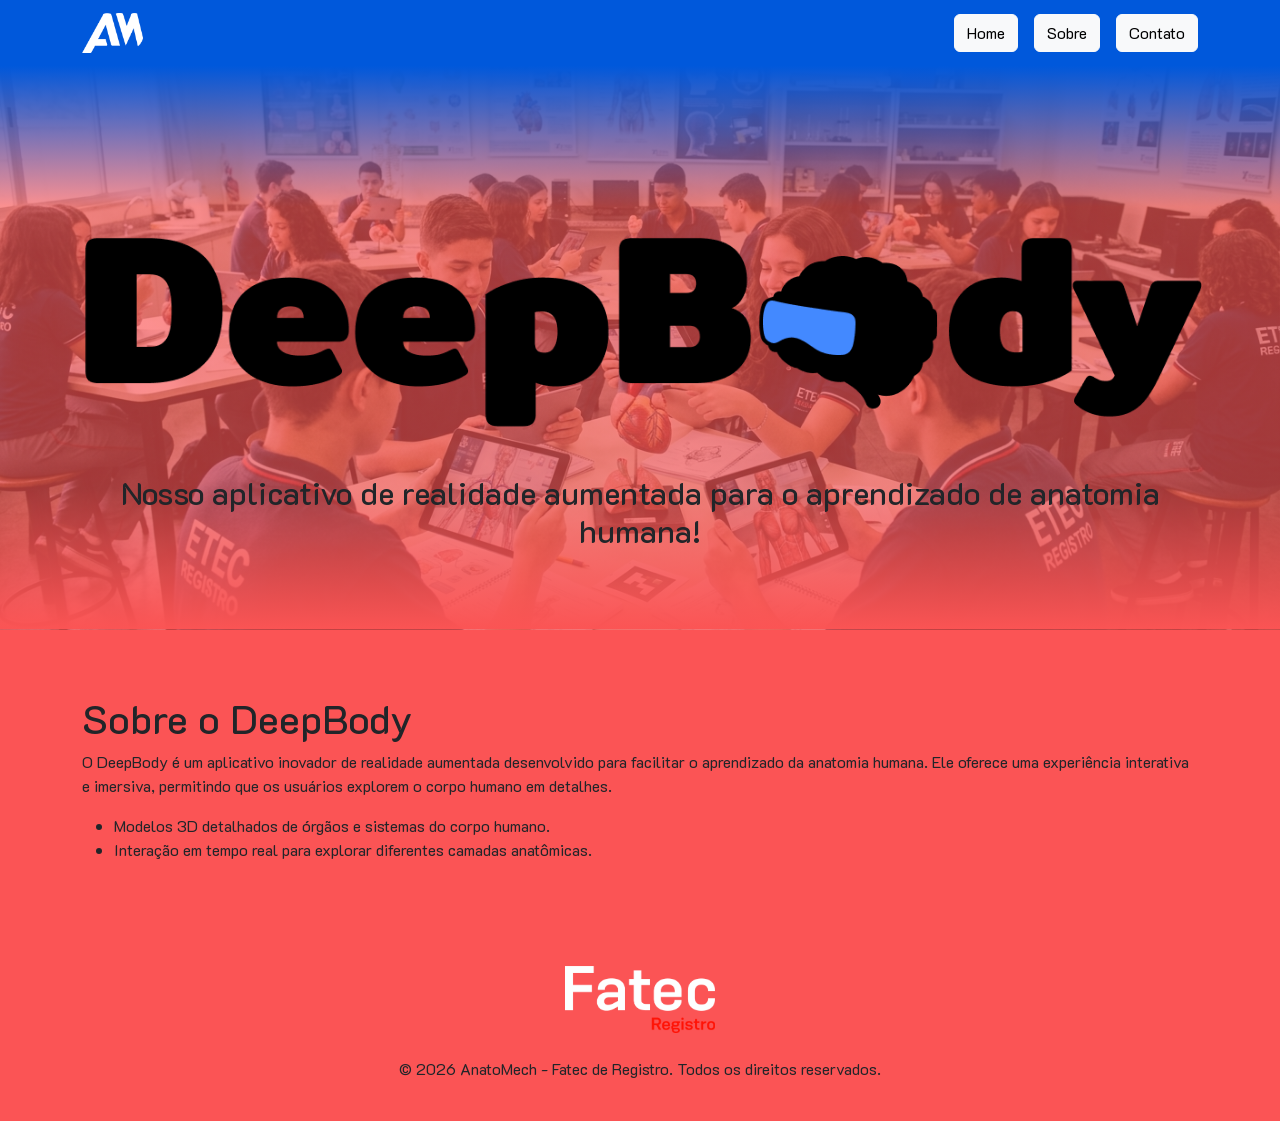
==== deepbody.html @ fe7eeeab "Add deepbody.html and enhance layout; update links and styles in index.html and style.css; add illus" ====
<!doctype html>
<html lang="pt-br">
  <head>
    <meta charset="UTF-8" />
    <meta name="viewport" content="width=device-width, initial-scale=1.0" />
    <title>Anatomech</title>
    <link rel="icon" href="images/logos/Logo Positiva.png" />
    <link
      href="https://cdn.jsdelivr.net/npm/bootstrap@5.3.3/dist/css/bootstrap.min.css"
      rel="stylesheet"
    />
    <link href="https://fonts.googleapis.com/css2?family=K2D:wght@300;400;500;700;800&display=swap" rel="stylesheet">
    <link rel="stylesheet" href="style.css" />
  </head>
  <body>
    <header>
      <nav class="navbar">
        <div class="container">
          <a class="navbar-brand" href="index.html">
            <img src="images/logos/Logo Negativa.png" alt="Logo" height="40" />
          </a>

          <div>
            <ul class="navbar-nav ms-auto d-flex flex-row gap-3">
              <li class="nav-item">
                <a class="btn btn-primary btn-light" href="#home">Home</a>
              </li>
              <li class="nav-item">
                <a class="btn btn-primary btn-light" href="#sobre">Sobre</a>
              </li>
              <li class="nav-item">
                <a class="btn btn-primary btn-light" href="#contato">Contato</a>
              </li>
            </ul>
          </div>
        </div>
      </nav>
    </header>

    <main>
      <section class="home-dp">
        <div class="container text-center p-2">
          <img
            src="images/logos/DeepBody/DeepBody Positivo.png"
            class="img-fluid p-"
            alt="DeepBody"
          />
          <h2>
            Nosso aplicativo de realidade aumentada para o aprendizado de
            anatomia humana!
          </h2>
        </div>
      </section>

      <section class="sobre-dp">
        <div class="container">
            <h1>Sobre o DeepBody</h1>
            <p>
                O DeepBody é um aplicativo inovador de realidade aumentada desenvolvido
                para facilitar o aprendizado da anatomia humana. Ele oferece uma
                experiência interativa e imersiva, permitindo que os usuários explorem
                o corpo humano em detalhes.
            </p>
            <ul>
                <li>Modelos 3D detalhados de órgãos e sistemas do corpo humano.</li>
                <li>Interação em tempo real para explorar diferentes camadas anatômicas.</li>
        </div>


        
      </section>
    </main>

    <footer class="fdb text-center p-4">
      <div class="container">
        <img
          src="images/logos/fatec_registro.png"
          class="fatec-logo img-fluid mb-4"
          alt="Fatec de Registro"
        />
      </div>
      <p>
        &copy; 2026 AnatoMech - Fatec de Registro. Todos os direitos reservados.
      </p>
    </footer>
  </body>
</html>
---- style.css ----
body {
  font-family: 'K2D', sans-serif;
}

header {
  background-color: #0058db;
}

footer {
  background-color: #0058db;
}

section {
  padding: 5%;
}

.home {
  background:
    linear-gradient(rgba(0, 88, 219), rgba(255, 255, 255, 0.8)),
    url("images/fundo.png");

  background-size: cover;
  background-position: center;
}

.deepbody {
  background-color: #fb5455;
}

.fatec-logo {
  max-width: 150px;
}

.home-dp {
  background:
    linear-gradient(#0058db, #fb5454a6, #fb5454a6, #fb5454a6, #fb5454),
    url("images/ilustracao.png");

  background-size: cover;
  background-position: center;}

.sobre-dp {
  background-color: #fb5455;
}

.fdb{
  background-color: #fb5455;
}
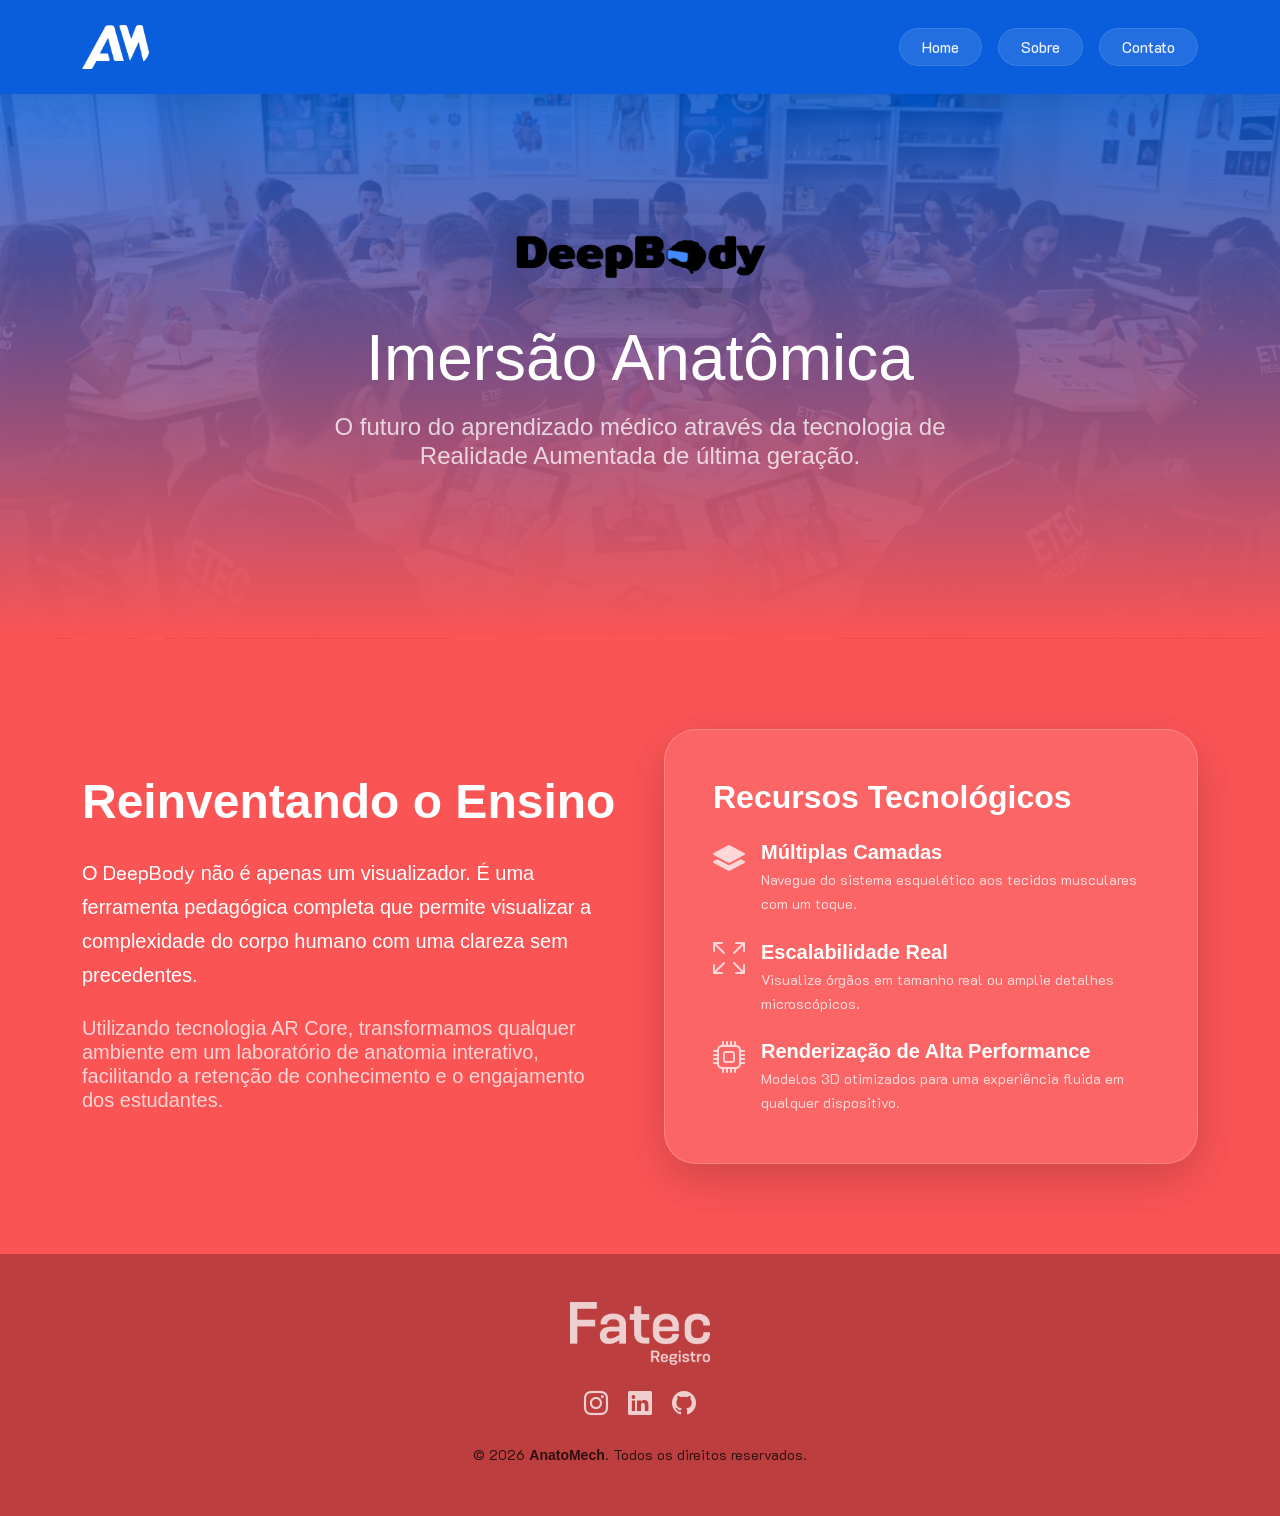
==== commit 075201df: "Refactor project structure and enhance UI components - Removed the CSS file `style.css` and replaced" ====
--- a/deepbody.html
+++ b/deepbody.html
@@ -3,33 +3,37 @@
   <head>
     <meta charset="UTF-8" />
     <meta name="viewport" content="width=device-width, initial-scale=1.0" />
-    <title>Anatomech</title>
+    <title>DeepBody | Realidade Aumentada</title>
     <link rel="icon" href="images/logos/Logo Positiva.png" />
     <link
       href="https://cdn.jsdelivr.net/npm/bootstrap@5.3.3/dist/css/bootstrap.min.css"
       rel="stylesheet"
     />
     <link href="https://fonts.googleapis.com/css2?family=K2D:wght@300;400;500;700;800&display=swap" rel="stylesheet">
+    <link
+      href="https://cdn.jsdelivr.net/npm/bootstrap-icons@1.11.3/font/bootstrap-icons.min.css"
+      rel="stylesheet"
+    />
     <link rel="stylesheet" href="style.css" />
   </head>
   <body>
     <header>
-      <nav class="navbar">
+      <nav class="navbar navbar-expand-lg">
         <div class="container">
           <a class="navbar-brand" href="index.html">
-            <img src="images/logos/Logo Negativa.png" alt="Logo" height="40" />
+            <img src="images/logos/Logo Negativa.png" alt="AnatoMech Logo" />
           </a>
 
-          <div>
-            <ul class="navbar-nav ms-auto d-flex flex-row gap-3">
+          <div class="ms-auto">
+            <ul class="navbar-nav d-flex flex-row gap-2 gap-md-3">
               <li class="nav-item">
-                <a class="btn btn-primary btn-light" href="#home">Home</a>
+                <a class="nav-link-custom" href="index.html#home">Home</a>
               </li>
               <li class="nav-item">
-                <a class="btn btn-primary btn-light" href="#sobre">Sobre</a>
+                <a class="nav-link-custom" href="index.html#sobre">Sobre</a>
               </li>
               <li class="nav-item">
-                <a class="btn btn-primary btn-light" href="#contato">Contato</a>
+                <a class="nav-link-custom" href="index.html#contato">Contato</a>
               </li>
             </ul>
           </div>
@@ -38,50 +42,85 @@
     </header>
 
     <main>
-      <section class="home-dp">
-        <div class="container text-center p-2">
+      <section class="section-hero home-dp" id="home">
+        <div class="container">
           <img
             src="images/logos/DeepBody/DeepBody Positivo.png"
-            class="img-fluid p-"
-            alt="DeepBody"
+            class="img-fluid hero-logo rounded-5 shadow-lg"
+            alt="DeepBody Project Logo"
+            style="max-width: 250px;"
           />
-          <h2>
-            Nosso aplicativo de realidade aumentada para o aprendizado de
-            anatomia humana!
-          </h2>
+          <h1 class="display-3 fw-800 mb-3 text-white">Imersão Anatômica</h1>
+          <p class="h4 fw-light opacity-75 mb-5 text-white mx-auto" style="max-width: 700px;">
+            O futuro do aprendizado médico através da tecnologia de Realidade Aumentada de última geração.
+          </p>
         </div>
       </section>
 
-      <section class="sobre-dp">
+      <section class="sobre-dp" id="sobre">
         <div class="container">
-            <h1>Sobre o DeepBody</h1>
-            <p>
-                O DeepBody é um aplicativo inovador de realidade aumentada desenvolvido
-                para facilitar o aprendizado da anatomia humana. Ele oferece uma
-                experiência interativa e imersiva, permitindo que os usuários explorem
-                o corpo humano em detalhes.
-            </p>
-            <ul>
-                <li>Modelos 3D detalhados de órgãos e sistemas do corpo humano.</li>
-                <li>Interação em tempo real para explorar diferentes camadas anatômicas.</li>
+          <div class="row align-items-center g-5">
+            <div class="col-lg-6 mb-4 mb-lg-0">
+               <h2 class="display-5 fw-bold text-white mb-4">Reinventando o Ensino</h2>
+               <p class="lead text-white opacity-90 mb-4">
+                  O <strong>DeepBody</strong> não é apenas um visualizador. É uma ferramenta pedagógica completa 
+                  que permite visualizar a complexidade do corpo humano com uma clareza sem precedentes.
+               </p>
+               <p class="text-white opacity-75 h5 fw-light">
+                  Utilizando tecnologia AR Core, transformamos qualquer ambiente em um laboratório de anatomia 
+                  interativo, facilitando a retenção de conhecimento e o engajamento dos estudantes.
+               </p>
+            </div>
+            <div class="col-lg-6">
+              <div class="backdrop-blur p-4 p-md-5 rounded-5 shadow-lg text-white">
+                <h3 class="h2 mb-4 fw-bold">Recursos Tecnológicos</h3>
+                <div class="d-flex mb-4">
+                  <i class="bi bi-layers-fill h2 me-3 text-white opacity-75"></i>
+                  <div>
+                    <h5 class="fw-bold mb-1">Múltiplas Camadas</h5>
+                    <p class="small opacity-75 mb-0">Navegue do sistema esquelético aos tecidos musculares com um toque.</p>
+                  </div>
+                </div>
+                <div class="d-flex mb-4">
+                  <i class="bi bi-arrows-fullscreen h2 me-3 text-white opacity-75"></i>
+                  <div>
+                    <h5 class="fw-bold mb-1">Escalabilidade Real</h5>
+                    <p class="small opacity-75 mb-0">Visualize órgãos em tamanho real ou amplie detalhes microscópicos.</p>
+                  </div>
+                </div>
+                <div class="d-flex">
+                  <i class="bi bi-cpu h2 me-3 text-white opacity-75"></i>
+                  <div>
+                    <h5 class="fw-bold mb-1">Renderização de Alta Performance</h5>
+                    <p class="small opacity-75 mb-0">Modelos 3D otimizados para uma experiência fluida em qualquer dispositivo.</p>
+                  </div>
+                </div>
+              </div>
+            </div>
+          </div>
         </div>
-
-
-        
       </section>
     </main>
 
-    <footer class="fdb text-center p-4">
-      <div class="container">
+    <footer class="fdb py-5">
+      <div class="container text-center">
         <img
           src="images/logos/fatec_registro.png"
-          class="fatec-logo img-fluid mb-4"
-          alt="Fatec de Registro"
+          class="fatec-logo img-fluid mb-4 opacity-75"
+          alt="Fatec Registro Logo"
+          style="filter: brightness(0) invert(1);"
         />
+        <div class="mb-4">
+          <a href="#" class="text-white mx-2 h4 opacity-75"><i class="bi bi-instagram"></i></a>
+          <a href="#" class="text-white mx-2 h4 opacity-75"><i class="bi bi-linkedin"></i></a>
+          <a href="#" class="text-white mx-2 h4 opacity-75"><i class="bi bi-github"></i></a>
+        </div>
+        <p class="small mb-0 opacity-75">
+          &copy; 2026 <strong>AnatoMech</strong>. Todos os direitos reservados.
+        </p>
       </div>
-      <p>
-        &copy; 2026 AnatoMech - Fatec de Registro. Todos os direitos reservados.
-      </p>
     </footer>
+
+    <script src="https://cdn.jsdelivr.net/npm/bootstrap@5.3.3/dist/js/bootstrap.bundle.min.js"></script>
   </body>
 </html>
--- a/style.css
+++ b/style.css
@@ -1,48 +1,249 @@
+:root {
+  --primary-blue: #0058db;
+  --secondary-red: #fb5455;
+  --dark-blue: #0047c7;
+  --light-bg: #f8f9fa;
+  --glass-bg: rgba(255, 255, 255, 0.1);
+  --glass-border: rgba(255, 255, 255, 0.2);
+  --card-shadow: 0 10px 30px rgba(0, 0, 0, 0.08);
+  --transition: all 0.3s cubic-bezier(0.4, 0, 0.2, 1);
+}
+
+html {
+  scroll-behavior: smooth;
+}
+
 body {
-  font-family: 'K2D', sans-serif;
-}
-
+  font-family: "K2D", sans-serif;
+  color: #2d3436;
+  line-height: 1.7;
+  background-color: #fff;
+}
+
+/* --- Header & Navigation --- */
 header {
-  background-color: #0058db;
-}
-
-footer {
-  background-color: #0058db;
-}
-
-section {
-  padding: 5%;
+  background-color: rgba(0, 88, 219, 0.96);
+  padding: 12px 0;
+  box-shadow: 0 4px 30px rgba(0, 0, 0, 0.1);
+  position: sticky;
+  top: 0;
+  z-index: 1000;
+  backdrop-filter: blur(12px);
+  -webkit-backdrop-filter: blur(12px);
+}
+
+.navbar-brand img {
+  height: 44px;
+  width: auto;
+  transition: var(--transition);
+}
+
+.navbar-brand:hover img {
+  transform: scale(1.05);
+}
+
+.nav-link-custom {
+  color: rgba(255, 255, 255, 0.9) !important;
+  font-weight: 500;
+  padding: 8px 22px !important;
+  border-radius: 50px;
+  text-decoration: none;
+  background: rgba(255, 255, 255, 0.1);
+  transition: var(--transition);
+  border: 1px solid rgba(255, 255, 255, 0.1);
+  font-size: 0.95rem;
+}
+
+.nav-link-custom:hover {
+  background: rgba(255, 255, 255, 0.2);
+  color: #fff !important;
+  transform: translateY(-2px);
+  border-color: rgba(255, 255, 255, 0.3);
+}
+
+/* --- Hero Sections --- */
+.section-hero {
+  padding: 120px 0;
+  display: flex;
+  align-items: center;
+  text-align: center;
+}
+
+.hero-logo {
+  max-height: 180px;
+  margin-bottom: 2rem;
+  filter: drop-shadow(0 10px 20px rgba(0, 0, 0, 0.1));
 }
 
 .home {
-  background:
-    linear-gradient(rgba(0, 88, 219), rgba(255, 255, 255, 0.8)),
-    url("images/fundo.png");
-
+  background: linear-gradient(rgba(0, 88, 219, 0.85), rgba(0, 88, 219, 0.95)),
+              url("images/fundo.png");
   background-size: cover;
   background-position: center;
-}
-
-.deepbody {
-  background-color: #fb5455;
+  background-attachment: fixed;
+  color: #fff;
+  margin-top: -70px;
+  padding-top: 170px;
+}
+
+.home-dp {
+  background: linear-gradient(rgba(0, 88, 219, 0.8), rgb(251, 84, 84)),
+              url("images/ilustracao.png");
+  background-size: cover;
+  background-position: center;
+  color: #fff;
+}
+
+/* --- Sections & Typography --- */
+section {
+  padding: 90px 0;
+}
+
+.section-title {
+  font-size: 2.5rem;
+  font-weight: 800;
+  margin-bottom: 3rem;
+  position: relative;
+  display: inline-block;
+}
+
+.section-title::after {
+  content: '';
+  position: absolute;
+  bottom: -10px;
+  left: 50%;
+  transform: translateX(-50%);
+  width: 60px;
+  height: 4px;
+  background-color: var(--primary-blue);
+  border-radius: 2px;
+}
+
+.text-gradient {
+  background: linear-gradient(135deg, var(--primary-blue), #6c5ce7);
+  -webkit-background-clip: text;
+  -webkit-text-fill-color: transparent;
+}
+
+/* --- Cards & Components --- */
+.deepbody-card {
+  background: linear-gradient(145deg, var(--secondary-red), #ff7675);
+  border-radius: 24px !important;
+  transition: var(--transition);
+  border: none;
+  overflow: hidden;
+}
+
+.deepbody-card:hover {
+  transform: translateY(-12px);
+  box-shadow: 0 25px 50px rgba(251, 84, 85, 0.35) !important;
+}
+
+.backdrop-blur {
+  background: rgba(255, 255, 255, 0.1);
+  backdrop-filter: blur(15px);
+  -webkit-backdrop-filter: blur(15px);
+  border: 1px solid rgba(255, 255, 255, 0.2);
+}
+
+.sobre-dp {
+  background-color: var(--secondary-red);
+  color: #fff;
+}
+
+/* --- Gallery Carousel --- */
+.gallery-img {
+  height: 500px;
+  object-fit: cover;
+  object-position: top;
+}
+
+.backdrop-blur-dark {
+  background: rgba(0, 0, 0, 0.6);
+  backdrop-filter: blur(8px);
+  -webkit-backdrop-filter: blur(8px);
+  border: 1px solid rgba(255, 255, 255, 0.1);
+}
+
+@media (max-width: 768px) {
+  .gallery-img {
+    height: 300px;
+  }
+}
+
+/* --- Footers --- */
+.footer-main {
+  background: #0058db;
+  color: #ffffff;
+  border-top: 1px solid rgba(0, 0, 0, 0.05);
+}
+
+.fdb {
+  background-color: #bd3e3e;
+  color: #000000;
 }
 
 .fatec-logo {
-  max-width: 150px;
-}
-
-.home-dp {
-  background:
-    linear-gradient(#0058db, #fb5454a6, #fb5454a6, #fb5454a6, #fb5454),
-    url("images/ilustracao.png");
-
-  background-size: cover;
-  background-position: center;}
-
-.sobre-dp {
-  background-color: #fb5455;
-}
-
-.fdb{
-  background-color: #fb5455;
-}+  max-width: 140px;
+  opacity: 0.8;
+  transition: var(--transition);
+}
+
+.fatec-logo:hover {
+  opacity: 1;
+  transform: translateY(-3px);
+}
+
+/* --- Buttons --- */
+.btn-premium {
+  padding: 12px 35px;
+  border-radius: 50px;
+  font-weight: 700;
+  text-transform: uppercase;
+  letter-spacing: 1px;
+  transition: var(--transition);
+  font-size: 0.9rem;
+}
+
+.btn-primary-custom {
+  background-color: #fff;
+  color: var(--primary-blue);
+  border: 2px solid #fff;
+}
+
+.btn-primary-custom:hover {
+  background-color: transparent;
+  color: #fff;
+  transform: translateY(-3px);
+}
+
+.btn-outline-white {
+  background-color: transparent;
+  color: #fff;
+  border: 2px solid #fff;
+}
+
+.btn-outline-white:hover {
+  background-color: #fff;
+  color: var(--primary-blue);
+}
+
+/* --- Contact Address --- */
+address div {
+  padding: 15px;
+  background: #fff;
+  border-radius: 15px;
+  box-shadow: 0 5px 15px rgba(0,0,0,0.02);
+  transition: var(--transition);
+}
+
+address div:hover {
+  transform: scale(1.02);
+  box-shadow: 0 8px 20px rgba(0,0,0,0.05);
+}
+
+@media (max-width: 768px) {
+  section { padding: 60px 0; }
+  .section-title { font-size: 2rem; }
+  .home { padding-top: 130px; }
+}
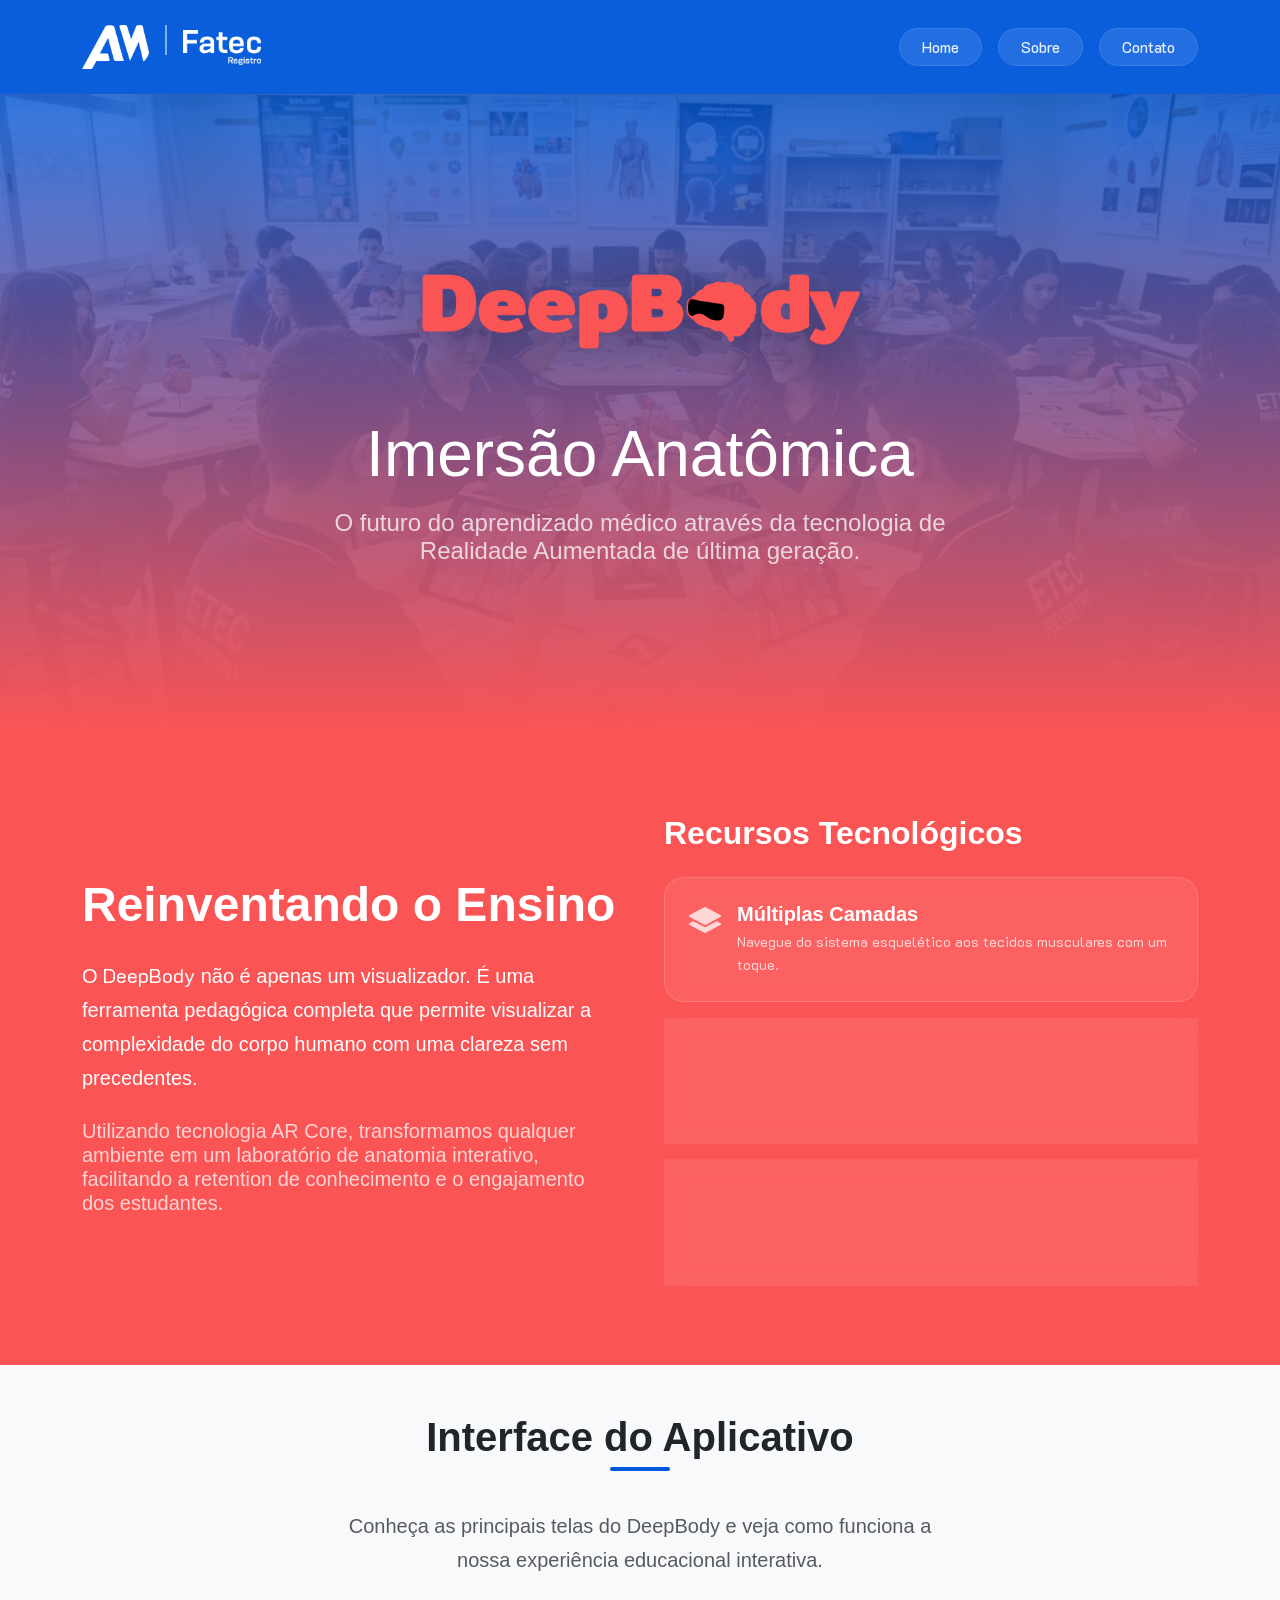
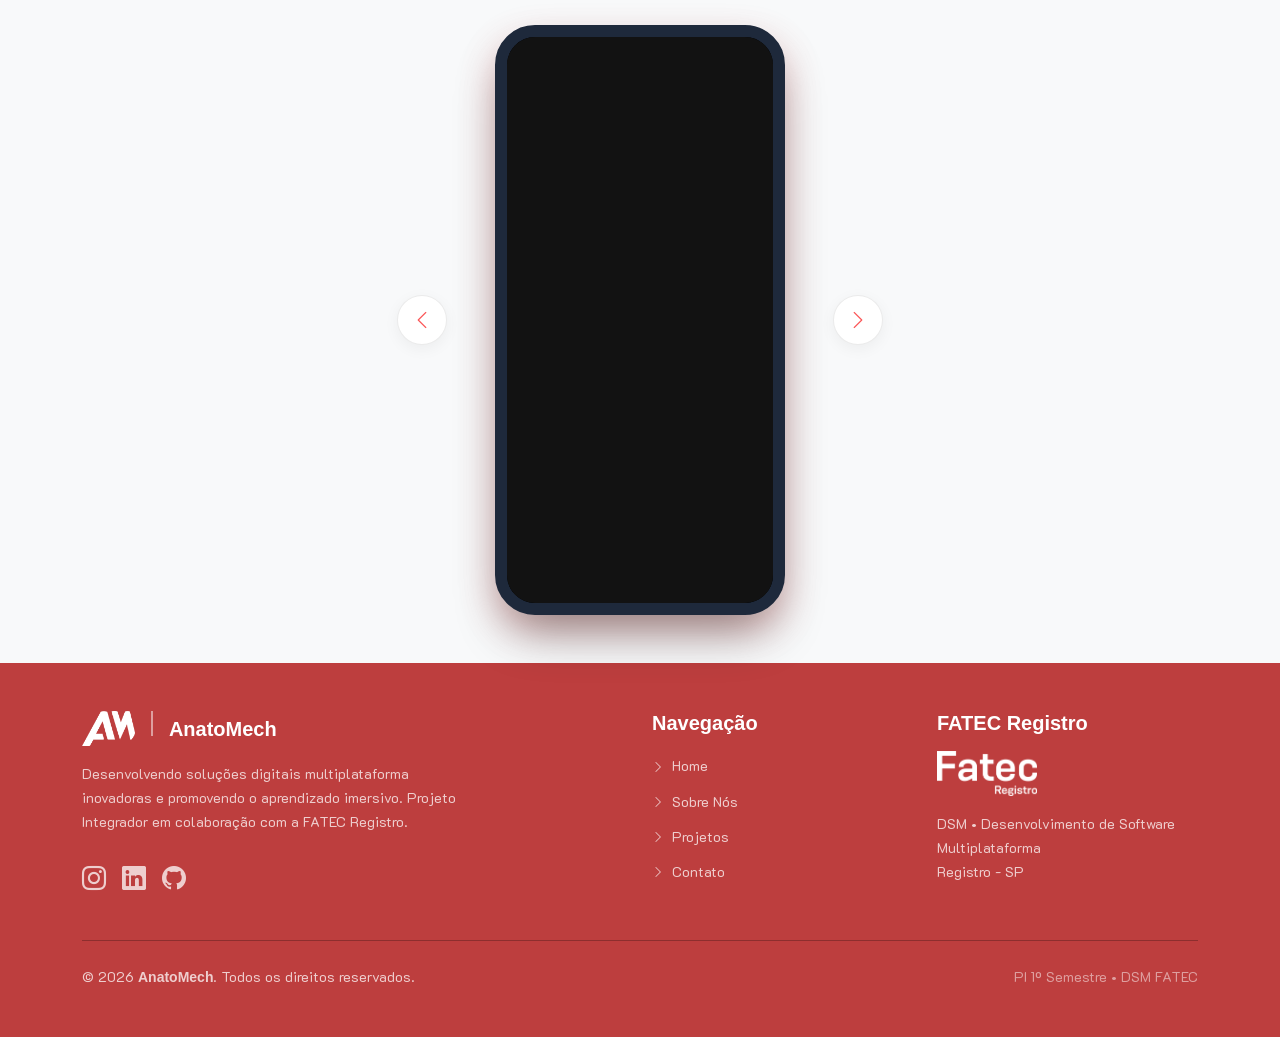
==== commit 62627ca1: "correção de estilização e adição de integrantes para o fluxograma" ====
--- a/deepbody.html
+++ b/deepbody.html
@@ -16,12 +16,14 @@
     />
     <link rel="stylesheet" href="style.css" />
   </head>
-  <body>
+  <body class="page-deepbody">
     <header>
       <nav class="navbar navbar-expand-lg">
         <div class="container">
-          <a class="navbar-brand" href="index.html">
+          <a class="navbar-brand d-flex align-items-center gap-3" href="index.html">
             <img src="images/logos/Logo Negativa.png" alt="AnatoMech Logo" />
+            <div class="vr bg-white opacity-50 d-none d-sm-block" style="height: 30px; width: 1.5px;"></div>
+            <img src="images/logos/fatec_registro.png" alt="Fatec Registro Logo" class="d-none d-sm-block" style="height: 35px; filter: brightness(0) invert(1);" />
           </a>
 
           <div class="ms-auto">
@@ -45,10 +47,10 @@
       <section class="section-hero home-dp" id="home">
         <div class="container">
           <img
-            src="images/logos/DeepBody/DeepBody Positivo.png"
-            class="img-fluid hero-logo rounded-5 shadow-lg"
+            src="images/logos/DeepBody/DeepBody Negativo.png"
+            class="img-fluid hero-logo mb-4"
             alt="DeepBody Project Logo"
-            style="max-width: 250px;"
+            style="max-width: 480px; width: 85%; max-height: none !important; filter: drop-shadow(0 12px 30px rgba(0, 0, 0, 0.35));"
           />
           <h1 class="display-3 fw-800 mb-3 text-white">Imersão Anatômica</h1>
           <p class="h4 fw-light opacity-75 mb-5 text-white mx-auto" style="max-width: 700px;">
@@ -68,34 +70,116 @@
                </p>
                <p class="text-white opacity-75 h5 fw-light">
                   Utilizando tecnologia AR Core, transformamos qualquer ambiente em um laboratório de anatomia 
-                  interativo, facilitando a retenção de conhecimento e o engajamento dos estudantes.
+                  interativo, facilitando a retention de conhecimento e o engajamento dos estudantes.
                </p>
             </div>
             <div class="col-lg-6">
-              <div class="backdrop-blur p-4 p-md-5 rounded-5 shadow-lg text-white">
-                <h3 class="h2 mb-4 fw-bold">Recursos Tecnológicos</h3>
-                <div class="d-flex mb-4">
-                  <i class="bi bi-layers-fill h2 me-3 text-white opacity-75"></i>
-                  <div>
-                    <h5 class="fw-bold mb-1">Múltiplas Camadas</h5>
-                    <p class="small opacity-75 mb-0">Navegue do sistema esquelético aos tecidos musculares com um toque.</p>
-                  </div>
-                </div>
-                <div class="d-flex mb-4">
-                  <i class="bi bi-arrows-fullscreen h2 me-3 text-white opacity-75"></i>
-                  <div>
-                    <h5 class="fw-bold mb-1">Escalabilidade Real</h5>
-                    <p class="small opacity-75 mb-0">Visualize órgãos em tamanho real ou amplie detalhes microscópicos.</p>
-                  </div>
-                </div>
-                <div class="d-flex">
-                  <i class="bi bi-cpu h2 me-3 text-white opacity-75"></i>
-                  <div>
-                    <h5 class="fw-bold mb-1">Renderização de Alta Performance</h5>
-                    <p class="small opacity-75 mb-0">Modelos 3D otimizados para uma experiência fluida em qualquer dispositivo.</p>
+              <h3 class="h2 mb-4 fw-bold text-white">Recursos Tecnológicos</h3>
+              <div class="d-flex flex-column gap-3">
+                <div class="feature-item-card text-white">
+                  <div class="d-flex">
+                    <i class="bi bi-layers-fill h2 me-3 text-white opacity-75"></i>
+                    <div>
+                      <h5 class="fw-bold mb-1">Múltiplas Camadas</h5>
+                      <p class="small opacity-75 mb-0">Navegue do sistema esquelético aos tecidos musculares com um toque.</p>
+                    </div>
+                  </div>
+                </div>
+                <div class="feature-item-card text-white">
+                  <div class="d-flex">
+                    <i class="bi bi-arrows-fullscreen h2 me-3 text-white opacity-75"></i>
+                    <div>
+                      <h5 class="fw-bold mb-1">Escalabilidade Real</h5>
+                      <p class="small opacity-75 mb-0">Visualize órgãos em tamanho real ou amplie detalhes microscópicos.</p>
+                    </div>
+                  </div>
+                </div>
+                <div class="feature-item-card text-white">
+                  <div class="d-flex">
+                    <i class="bi bi-cpu h2 me-3 text-white opacity-75"></i>
+                    <div>
+                      <h5 class="fw-bold mb-1">Renderização de Alta Performance</h5>
+                      <p class="small opacity-75 mb-0">Modelos 3D otimizados para uma experiência fluida em qualquer dispositivo.</p>
+                    </div>
                   </div>
                 </div>
               </div>
+            </div>
+          </div>
+        </div>
+      </section>
+
+      <section class="galeria-dp bg-light py-5" id="galeria">
+        <div class="container">
+          <div class="text-center mb-5">
+            <h2 class="section-title text-dark">Interface do Aplicativo</h2>
+            <p class="lead text-muted mx-auto" style="max-width: 600px;">
+              Conheça as principais telas do DeepBody e veja como funciona a nossa experiência educacional interativa.
+            </p>
+          </div>
+          <div class="row justify-content-center align-items-center">
+            <div class="col-12 d-flex align-items-center justify-content-center gap-3 gap-md-5">
+              <!-- Botão de controle esquerdo personalizado -->
+              <button class="carousel-nav-btn prev" type="button" data-bs-target="#deepbodyCarousel" data-bs-slide="prev">
+                <i class="bi bi-chevron-left"></i>
+              </button>
+
+              <!-- Mockup de Smartphone Premium -->
+              <div class="phone-mockup">
+                <div class="phone-screen">
+                  <div id="deepbodyCarousel" class="carousel slide h-100" data-bs-ride="carousel">
+                    <div class="carousel-indicators" style="bottom: 85px; z-index: 15;">
+                      <button type="button" data-bs-target="#deepbodyCarousel" data-bs-slide-to="0" class="active" aria-current="true" aria-label="Slide 1"></button>
+                      <button type="button" data-bs-target="#deepbodyCarousel" data-bs-slide-to="1" aria-label="Slide 2"></button>
+                      <button type="button" data-bs-target="#deepbodyCarousel" data-bs-slide-to="2" aria-label="Slide 3"></button>
+                      <button type="button" data-bs-target="#deepbodyCarousel" data-bs-slide-to="3" aria-label="Slide 4"></button>
+                      <button type="button" data-bs-target="#deepbodyCarousel" data-bs-slide-to="4" aria-label="Slide 5"></button>
+                    </div>
+                    <div class="carousel-inner h-100">
+                      <div class="carousel-item active h-100">
+                        <img src="images/app_deepbody/Login DeepBody.png" class="d-block w-100 gallery-img" alt="Tela de Login" />
+                        <div class="carousel-caption">
+                          <h6 class="fw-bold text-white mb-1">Acesso Seguro</h6>
+                          <p class="x-small text-white opacity-85 mb-0">Autenticação rápida para professores e alunos.</p>
+                        </div>
+                      </div>
+                      <div class="carousel-item h-100">
+                        <img src="images/app_deepbody/Explorar Sistemas (Cantos Arredondados).png" class="d-block w-100 gallery-img" alt="Exploração de Sistemas" />
+                        <div class="carousel-caption">
+                          <h6 class="fw-bold text-white mb-1">Navegação Geral</h6>
+                          <p class="x-small text-white opacity-85 mb-0">Explore sistemas corporais de forma interativa.</p>
+                        </div>
+                      </div>
+                      <div class="carousel-item h-100">
+                        <img src="images/app_deepbody/Detalhes da Estrutura.png" class="d-block w-100 gallery-img" alt="Visualização Detalhada" />
+                        <div class="carousel-caption">
+                          <h6 class="fw-bold text-white mb-1">Foco Detalhado</h6>
+                          <p class="x-small text-white opacity-85 mb-0">Amplie e analise órgãos e tecidos individualmente.</p>
+                        </div>
+                      </div>
+                      <div class="carousel-item h-100">
+                        <img src="images/app_deepbody/Atividades DeepBody.png" class="d-block w-100 gallery-img" alt="Painel de Atividades" />
+                        <div class="carousel-caption">
+                          <h6 class="fw-bold text-white mb-1">Desafios Práticos</h6>
+                          <p class="x-small text-white opacity-85 mb-0">Atividades e questionários para fixar o aprendizado.</p>
+                        </div>
+                      </div>
+                      <div class="carousel-item h-100">
+                        <img src="images/app_deepbody/Atividades - Visão do Professor.png" class="d-block w-100 gallery-img" alt="Painel do Professor" />
+                        <div class="carousel-caption">
+                          <h6 class="fw-bold text-white mb-1">Gestão de Turmas</h6>
+                          <p class="x-small text-white opacity-85 mb-0">Acompanhamento e criação de tarefas pelo educador.</p>
+                        </div>
+                      </div>
+                    </div>
+                  </div>
+                </div>
+              </div>
+
+              <!-- Botão de controle direito personalizado -->
+              <button class="carousel-nav-btn next" type="button" data-bs-target="#deepbodyCarousel" data-bs-slide="next">
+                <i class="bi bi-chevron-right"></i>
+              </button>
             </div>
           </div>
         </div>
@@ -103,21 +187,52 @@
     </main>
 
     <footer class="fdb py-5">
-      <div class="container text-center">
-        <img
-          src="images/logos/fatec_registro.png"
-          class="fatec-logo img-fluid mb-4 opacity-75"
-          alt="Fatec Registro Logo"
-          style="filter: brightness(0) invert(1);"
-        />
-        <div class="mb-4">
-          <a href="#" class="text-white mx-2 h4 opacity-75"><i class="bi bi-instagram"></i></a>
-          <a href="#" class="text-white mx-2 h4 opacity-75"><i class="bi bi-linkedin"></i></a>
-          <a href="#" class="text-white mx-2 h4 opacity-75"><i class="bi bi-github"></i></a>
-        </div>
-        <p class="small mb-0 opacity-75">
-          &copy; 2026 <strong>AnatoMech</strong>. Todos os direitos reservados.
-        </p>
+      <div class="container">
+        <div class="row g-4 text-center text-md-start text-white">
+          <div class="col-md-5">
+            <div class="d-flex align-items-center justify-content-center justify-content-md-start gap-3 mb-3">
+              <img src="images/logos/Logo Negativa.png" alt="AnatoMech Logo" style="height: 35px;" />
+              <div class="vr bg-white opacity-50" style="height: 25px; width: 1.5px;"></div>
+              <h4 class="h5 fw-bold mb-0 text-white">AnatoMech</h4>
+            </div>
+            <p class="small opacity-75 mb-4 text-white" style="max-width: 400px;">
+              Desenvolvendo soluções digitais multiplataforma inovadoras e promovendo o aprendizado imersivo. Projeto Integrador em colaboração com a FATEC Registro.
+            </p>
+            <div class="d-flex justify-content-center justify-content-md-start gap-3 mb-3">
+              <a href="#" class="text-white opacity-75 hover-opacity-100 fs-4 transition-all" aria-label="Instagram"><i class="bi bi-instagram"></i></a>
+              <a href="#" class="text-white opacity-75 hover-opacity-100 fs-4 transition-all" aria-label="LinkedIn"><i class="bi bi-linkedin"></i></a>
+              <a href="#" class="text-white opacity-75 hover-opacity-100 fs-4 transition-all" aria-label="GitHub"><i class="bi bi-github"></i></a>
+            </div>
+          </div>
+          <div class="col-md-3 ms-auto">
+            <h5 class="fw-bold text-white mb-3">Navegação</h5>
+            <ul class="list-unstyled mb-0">
+              <li class="mb-2"><a href="index.html#home" class="text-white text-decoration-none opacity-75 hover-opacity-100 small transition-all"><i class="bi bi-chevron-right small me-1"></i> Home</a></li>
+              <li class="mb-2"><a href="index.html#sobre" class="text-white text-decoration-none opacity-75 hover-opacity-100 small transition-all"><i class="bi bi-chevron-right small me-1"></i> Sobre Nós</a></li>
+              <li class="mb-2"><a href="index.html#projetos" class="text-white text-decoration-none opacity-75 hover-opacity-100 small transition-all"><i class="bi bi-chevron-right small me-1"></i> Projetos</a></li>
+              <li class="mb-2"><a href="index.html#contato" class="text-white text-decoration-none opacity-75 hover-opacity-100 small transition-all"><i class="bi bi-chevron-right small me-1"></i> Contato</a></li>
+            </ul>
+          </div>
+          <div class="col-md-3">
+            <h5 class="fw-bold text-white mb-3">FATEC Registro</h5>
+            <div class="d-flex align-items-center justify-content-center justify-content-md-start gap-2 mb-3">
+              <img src="images/logos/fatec_registro.png" class="img-fluid" alt="Fatec Registro Logo" style="max-height: 45px; filter: brightness(0) invert(1);" />
+            </div>
+            <p class="small opacity-75 mb-0 text-white">
+              DSM &bull; Desenvolvimento de Software Multiplataforma<br>
+              Registro - SP
+            </p>
+          </div>
+        </div>
+        <hr class="bg-white opacity-25 my-4">
+        <div class="text-center text-md-between d-md-flex justify-content-md-between align-items-center text-white">
+          <p class="small mb-0 opacity-75">
+            &copy; 2026 <strong>AnatoMech</strong>. Todos os direitos reservados.
+          </p>
+          <p class="small mb-0 opacity-50 d-none d-md-block">
+            PI 1º Semestre &bull; DSM FATEC
+          </p>
+        </div>
       </div>
     </footer>
 
--- a/style.css
+++ b/style.css
@@ -18,6 +18,23 @@
   color: #2d3436;
   line-height: 1.7;
   background-color: #fff;
+}
+
+/* --- Smooth SPA-like Page Transitions --- */
+main {
+  opacity: 0;
+  animation: mainFadeIn 0.8s cubic-bezier(0.25, 1, 0.5, 1) forwards;
+}
+
+@keyframes mainFadeIn {
+  from {
+    opacity: 0;
+    transform: translateY(15px);
+  }
+  to {
+    opacity: 1;
+    transform: translateY(0);
+  }
 }
 
 /* --- Header & Navigation --- */
@@ -147,19 +164,24 @@
 }
 
 .sobre-dp {
-  background-color: var(--secondary-red);
+  background-color: #fb5454;
   color: #fff;
 }
 
 /* --- Gallery Carousel --- */
+#deepbodyCarousel {
+  background-color: #121212;
+}
+
 .gallery-img {
-  height: 500px;
-  object-fit: cover;
-  object-position: top;
+  height: 550px;
+  object-fit: contain;
+  object-position: center;
+  padding: 30px;
 }
 
 .backdrop-blur-dark {
-  background: rgba(0, 0, 0, 0.6);
+  background: rgba(0, 0, 0, 0.65);
   backdrop-filter: blur(8px);
   -webkit-backdrop-filter: blur(8px);
   border: 1px solid rgba(255, 255, 255, 0.1);
@@ -167,7 +189,8 @@
 
 @media (max-width: 768px) {
   .gallery-img {
-    height: 300px;
+    height: 350px;
+    padding: 15px;
   }
 }
 
@@ -242,6 +265,349 @@
   box-shadow: 0 8px 20px rgba(0,0,0,0.05);
 }
 
+/* --- Team Cards Section --- */
+.team-card {
+  background: #fff;
+  border-radius: 24px;
+  padding: 35px 24px;
+  box-shadow: var(--card-shadow);
+  transition: var(--transition);
+  border: 1px solid rgba(0, 88, 219, 0.05);
+  display: flex;
+  flex-direction: column;
+  align-items: center;
+  text-align: center;
+  height: 100%;
+}
+
+.team-card:hover {
+  transform: translateY(-10px);
+  box-shadow: 0 20px 40px rgba(0, 88, 219, 0.12) !important;
+  border-color: rgba(0, 88, 219, 0.15);
+}
+
+.team-avatar-container {
+  width: 90px;
+  height: 90px;
+  border-radius: 50%;
+  display: flex;
+  align-items: center;
+  justify-content: center;
+  margin-bottom: 22px;
+  font-size: 1.8rem;
+  font-weight: 800;
+  color: #fff;
+  box-shadow: 0 8px 20px rgba(0, 0, 0, 0.1);
+  transition: var(--transition);
+  overflow: hidden; /* Prevent square images from overflowing circle */
+}
+
+.team-avatar-container img {
+  width: 100%;
+  height: 100%;
+  object-fit: cover; /* Fit image perfectly within the circle */
+}
+
+.team-card:hover .team-avatar-container {
+  transform: scale(1.08) rotate(5deg);
+}
+
+/* Custom gradients for avatars */
+.avatar-vt {
+  background: linear-gradient(135deg, var(--primary-blue), #6c5ce7);
+}
+
+.avatar-lc {
+  background: linear-gradient(135deg, var(--secondary-red), #ff7675);
+}
+
+.avatar-m {
+  background: linear-gradient(135deg, #10ac84, #1dd1a1);
+}
+
+.avatar-r {
+  background: linear-gradient(135deg, #f39c12, #f1c40f);
+}
+
+.team-name {
+  font-size: 1.25rem;
+  font-weight: 700;
+  margin-bottom: 6px;
+  color: #2d3436;
+}
+
+.team-role {
+  font-size: 0.85rem;
+  font-weight: 600;
+  text-transform: uppercase;
+  letter-spacing: 1px;
+  color: var(--primary-blue);
+  margin-bottom: 18px;
+}
+
+.team-desc {
+  font-size: 0.9rem;
+  color: #636e72;
+  margin-bottom: 24px;
+  flex-grow: 1;
+  line-height: 1.6;
+}
+
+.team-socials a {
+  color: #b2bec3;
+  margin: 0 10px;
+  font-size: 1.25rem;
+  transition: var(--transition);
+}
+
+.team-socials a:hover {
+  color: var(--primary-blue);
+}
+
+/* --- Glass Badges (Hero Stack) --- */
+.bg-glass-badge {
+  background: rgba(255, 255, 255, 0.12) !important;
+  backdrop-filter: blur(5px);
+  -webkit-backdrop-filter: blur(5px);
+}
+
+.border-glass {
+  border-color: rgba(255, 255, 255, 0.2) !important;
+}
+
+.hero-badges span {
+  font-weight: 500;
+  transition: var(--transition);
+}
+
+.hero-badges span:hover {
+  background: rgba(255, 255, 255, 0.25) !important;
+  transform: translateY(-2px);
+}
+
+/* --- Technology Stack --- */
+.stack-card {
+  background: #fff;
+  border-radius: 20px;
+  box-shadow: var(--card-shadow);
+  border: 1px solid rgba(0, 0, 0, 0.02);
+  transition: var(--transition);
+  height: 100%;
+}
+
+.stack-card:hover {
+  transform: translateY(-8px);
+  box-shadow: 0 15px 35px rgba(0, 88, 219, 0.08) !important;
+  border-color: rgba(0, 88, 219, 0.1);
+}
+
+.stack-card i {
+  display: inline-block;
+  transition: var(--transition);
+}
+
+.stack-card:hover i {
+  transform: scale(1.15);
+}
+
+/* --- Contact Section Enhancements --- */
+.contact-info-card {
+  background: #fff;
+  border-radius: 16px;
+  box-shadow: 0 5px 15px rgba(0, 0, 0, 0.02);
+  border: 1px solid rgba(0, 88, 219, 0.05);
+  transition: var(--transition);
+}
+
+.contact-info-card:hover {
+  transform: translateX(8px);
+  box-shadow: 0 8px 25px rgba(0, 88, 219, 0.08);
+  border-color: rgba(0, 88, 219, 0.1);
+}
+
+.contact-icon-wrapper {
+  width: 54px;
+  height: 54px;
+  background: linear-gradient(135deg, var(--primary-blue), #6c5ce7);
+  border-radius: 12px;
+  display: flex;
+  align-items: center;
+  justify-content: center;
+  box-shadow: 0 5px 15px rgba(0, 88, 219, 0.2);
+}
+
+.contact-form-container {
+  box-shadow: 0 15px 40px rgba(0, 0, 0, 0.04) !important;
+}
+
+.form-control-custom {
+  border: 1px solid rgba(0, 0, 0, 0.08) !important;
+  border-radius: 12px !important;
+  font-family: inherit;
+  transition: var(--transition);
+}
+
+.form-control-custom:focus {
+  border-color: var(--primary-blue) !important;
+  box-shadow: 0 0 0 4px rgba(0, 88, 219, 0.15) !important;
+}
+
+.btn-primary-gradient {
+  background: linear-gradient(135deg, var(--primary-blue), #6c5ce7);
+  border: none;
+}
+
+.btn-primary-gradient:hover {
+  transform: translateY(-3px);
+  box-shadow: 0 8px 25px rgba(0, 88, 219, 0.3) !important;
+}
+
+/* --- DeepBody Custom Styling (Enhancements) --- */
+.sobre-dp {
+  background-color: #fb5454 !important; /* Perfect seamless match to hero bottom color */
+  color: #fff;
+  padding: 80px 0;
+}
+
+.feature-item-card {
+  background: rgba(255, 255, 255, 0.08);
+  backdrop-filter: blur(10px);
+  -webkit-backdrop-filter: blur(10px);
+  border: 1px solid rgba(255, 255, 255, 0.15);
+  border-radius: 20px;
+  padding: 24px;
+  transition: var(--transition);
+}
+
+.feature-item-card:hover {
+  background: rgba(255, 255, 255, 0.15);
+  transform: translateY(-5px);
+  border-color: rgba(255, 255, 255, 0.3);
+  box-shadow: 0 12px 30px rgba(0, 0, 0, 0.15);
+}
+
+/* --- Premium Smartphone Mockup --- */
+.phone-mockup {
+  position: relative;
+  width: 290px;
+  height: 590px;
+  background-color: #000;
+  border: 12px solid #1e293b; /* Sleek metallic bezel */
+  border-radius: 40px;
+  box-shadow: 0 25px 50px -12px rgba(0, 0, 0, 0.45), 
+              0 0 0 3px rgba(255, 255, 255, 0.05),
+              0 15px 35px rgba(251, 84, 85, 0.25); /* Sleek deepbody red aura glow */
+  overflow: hidden;
+  z-index: 5;
+  transition: var(--transition);
+}
+
+.phone-mockup:hover {
+  transform: translateY(-5px) scale(1.01);
+  box-shadow: 0 30px 60px -10px rgba(0, 0, 0, 0.55), 
+              0 0 0 3px rgba(255, 255, 255, 0.08),
+              0 20px 45px rgba(251, 84, 85, 0.35);
+}
+
+/* Smartphone Notch / Camera Island */
+.phone-mockup::before {
+  content: "";
+  position: absolute;
+  top: 8px;
+  left: 50%;
+  transform: translateX(-50%);
+  width: 90px;
+  height: 18px;
+  background-color: #000;
+  border-radius: 10px;
+  z-index: 20;
+}
+
+/* Smartphone Screen Area */
+.phone-screen {
+  width: 100%;
+  height: 100%;
+  background-color: #121212;
+  position: relative;
+  border-radius: 28px;
+  overflow: hidden;
+}
+
+.phone-screen .carousel,
+.phone-screen .carousel-inner,
+.phone-screen .carousel-item {
+  width: 100%;
+  height: 100%;
+}
+
+.phone-screen .gallery-img {
+  width: 100%;
+  height: 100%;
+  object-fit: cover;
+  padding: 0 !important;
+}
+
+.phone-screen .carousel-caption {
+  left: 0 !important;
+  right: 0 !important;
+  bottom: 0 !important;
+  padding: 20px 15px 15px 15px !important;
+  background: linear-gradient(transparent, rgba(0, 0, 0, 0.95)) !important;
+  margin-bottom: 0 !important;
+  text-align: center;
+}
+
+.phone-screen .carousel-caption h6 {
+  font-size: 0.95rem;
+  margin-bottom: 2px;
+}
+
+.phone-screen .carousel-caption p.x-small {
+  font-size: 0.72rem;
+  line-height: 1.3;
+}
+
+/* Premium External Navigation Buttons */
+.carousel-nav-btn {
+  background: #fff;
+  border: 1px solid rgba(0, 0, 0, 0.08);
+  width: 50px;
+  height: 50px;
+  border-radius: 50%;
+  display: flex;
+  align-items: center;
+  justify-content: center;
+  color: var(--primary-blue);
+  box-shadow: 0 4px 15px rgba(0, 0, 0, 0.05);
+  transition: var(--transition);
+  font-size: 1.25rem;
+  cursor: pointer;
+  z-index: 10;
+}
+
+.carousel-nav-btn:hover {
+  background: var(--primary-blue);
+  color: #fff;
+  transform: scale(1.1);
+  box-shadow: 0 6px 20px rgba(0, 88, 219, 0.2);
+}
+
+.page-deepbody .carousel-nav-btn {
+  color: var(--secondary-red);
+}
+
+.page-deepbody .carousel-nav-btn:hover {
+  background: var(--secondary-red);
+  color: #fff;
+  box-shadow: 0 6px 20px rgba(251, 84, 85, 0.3);
+}
+
+@media (max-width: 576px) {
+  .carousel-nav-btn {
+    display: none !important; /* Hide external buttons on very small screens, swipe works natively */
+  }
+}
+
 @media (max-width: 768px) {
   section { padding: 60px 0; }
   .section-title { font-size: 2rem; }
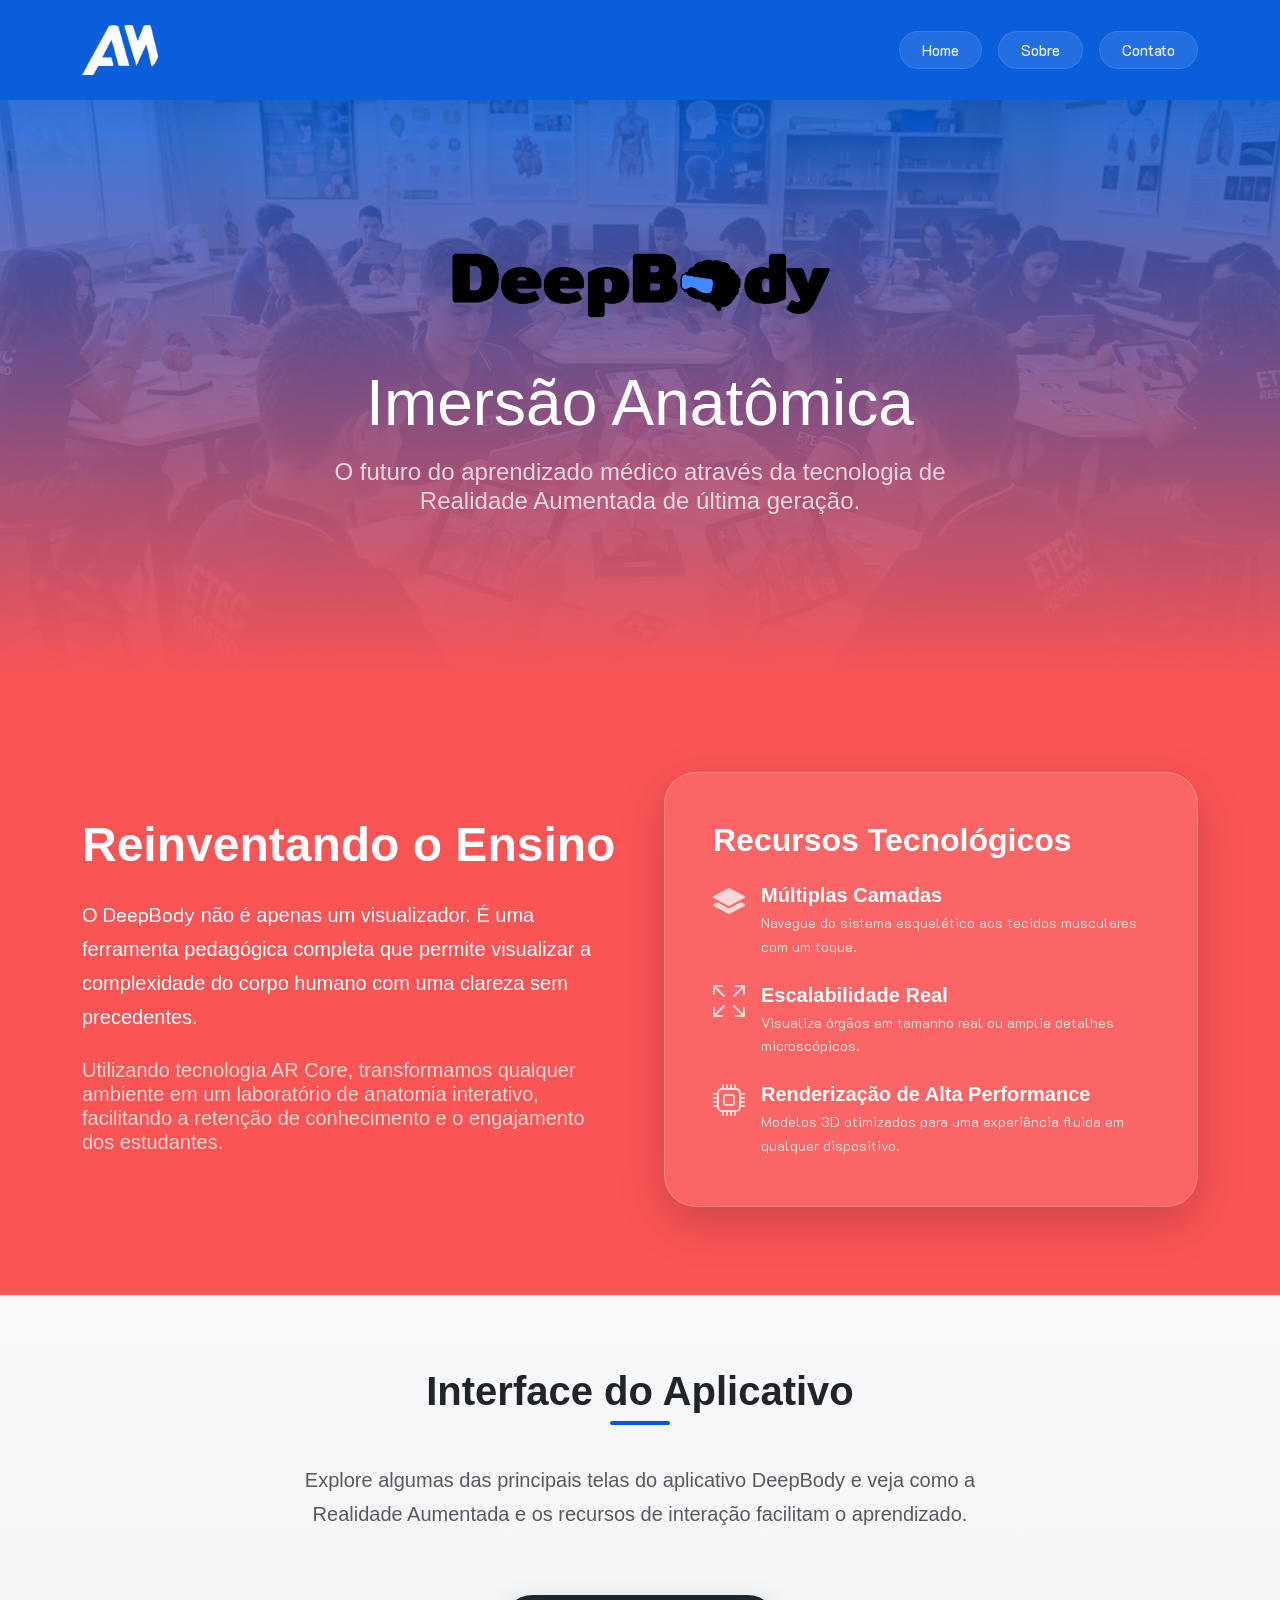
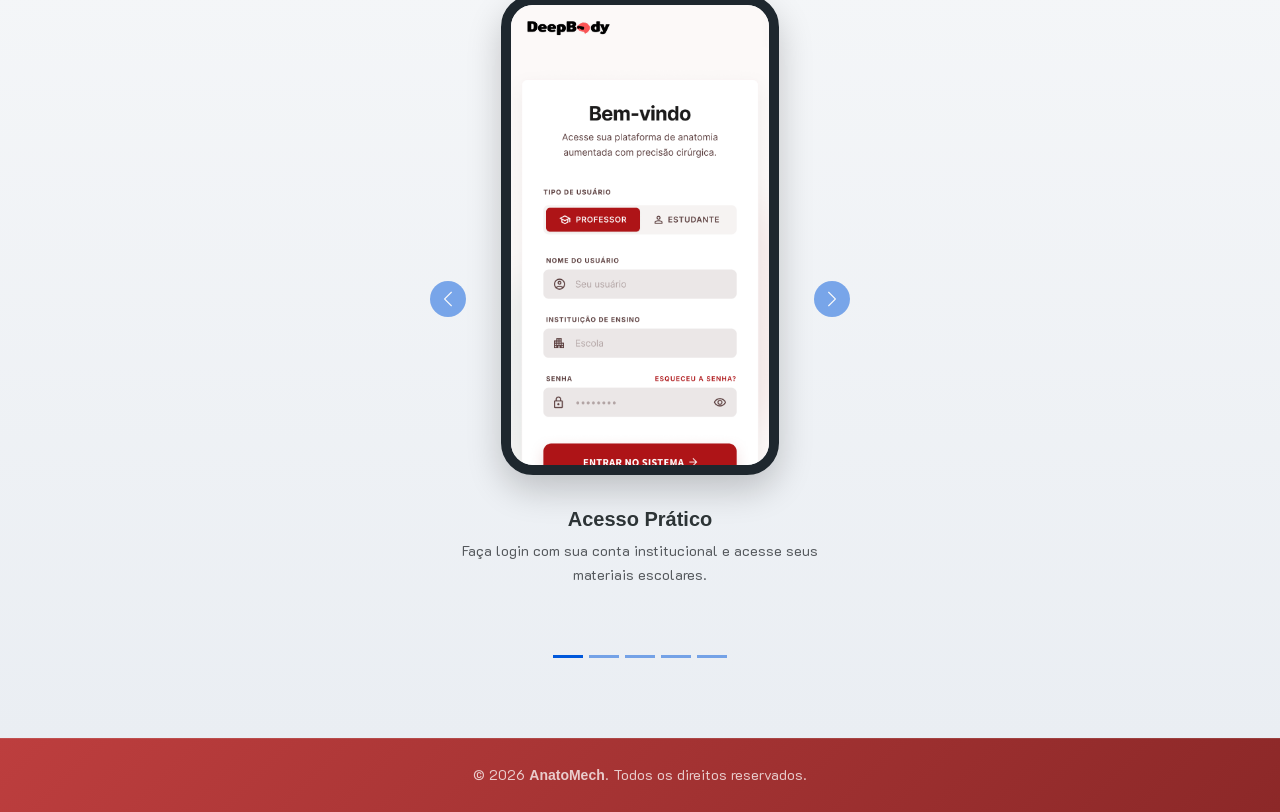
==== commit a78d44c6: "Refactor code structure for improved readability and maintainability" ====
--- a/deepbody.html
+++ b/deepbody.html
@@ -4,6 +4,13 @@
     <meta charset="UTF-8" />
     <meta name="viewport" content="width=device-width, initial-scale=1.0" />
     <title>DeepBody | Realidade Aumentada</title>
+    <meta name="description" content="DeepBody - Tecnologia de Realidade Aumentada para o ensino prático de anatomia humana. Experiência imersiva e interativa de alto nível." />
+    <meta name="author" content="AnatoMech" />
+    <!-- Open Graph / Facebook -->
+    <meta property="og:type" content="website" />
+    <meta property="og:title" content="DeepBody | Realidade Aumentada" />
+    <meta property="og:description" content="O futuro do aprendizado médico através da tecnologia de Realidade Aumentada de última geração." />
+    <meta property="og:image" content="images/logos/DeepBody/DeepBody Positivo.png" />
     <link rel="icon" href="images/logos/Logo Positiva.png" />
     <link
       href="https://cdn.jsdelivr.net/npm/bootstrap@5.3.3/dist/css/bootstrap.min.css"
@@ -16,14 +23,12 @@
     />
     <link rel="stylesheet" href="style.css" />
   </head>
-  <body class="page-deepbody">
+  <body>
     <header>
       <nav class="navbar navbar-expand-lg">
         <div class="container">
-          <a class="navbar-brand d-flex align-items-center gap-3" href="index.html">
+          <a class="navbar-brand" href="index.html">
             <img src="images/logos/Logo Negativa.png" alt="AnatoMech Logo" />
-            <div class="vr bg-white opacity-50 d-none d-sm-block" style="height: 30px; width: 1.5px;"></div>
-            <img src="images/logos/fatec_registro.png" alt="Fatec Registro Logo" class="d-none d-sm-block" style="height: 35px; filter: brightness(0) invert(1);" />
           </a>
 
           <div class="ms-auto">
@@ -47,13 +52,13 @@
       <section class="section-hero home-dp" id="home">
         <div class="container">
           <img
-            src="images/logos/DeepBody/DeepBody Negativo.png"
-            class="img-fluid hero-logo mb-4"
+            src="images/logos/DeepBody/DeepBody Positivo.png"
+            class="img-fluid hero-logo animate-fade-in"
             alt="DeepBody Project Logo"
-            style="max-width: 480px; width: 85%; max-height: none !important; filter: drop-shadow(0 12px 30px rgba(0, 0, 0, 0.35));"
+            style="max-width: 380px; max-height: none;"
           />
-          <h1 class="display-3 fw-800 mb-3 text-white">Imersão Anatômica</h1>
-          <p class="h4 fw-light opacity-75 mb-5 text-white mx-auto" style="max-width: 700px;">
+          <h1 class="display-3 fw-800 mb-3 text-white animate-slide-up">Imersão Anatômica</h1>
+          <p class="h4 fw-light opacity-75 mb-5 text-white mx-auto animate-slide-up delay-1" style="max-width: 700px;">
             O futuro do aprendizado médico através da tecnologia de Realidade Aumentada de última geração.
           </p>
         </div>
@@ -62,7 +67,7 @@
       <section class="sobre-dp" id="sobre">
         <div class="container">
           <div class="row align-items-center g-5">
-            <div class="col-lg-6 mb-4 mb-lg-0">
+            <div class="col-lg-6 mb-4 mb-lg-0 animate-slide-up">
                <h2 class="display-5 fw-bold text-white mb-4">Reinventando o Ensino</h2>
                <p class="lead text-white opacity-90 mb-4">
                   O <strong>DeepBody</strong> não é apenas um visualizador. É uma ferramenta pedagógica completa 
@@ -70,37 +75,31 @@
                </p>
                <p class="text-white opacity-75 h5 fw-light">
                   Utilizando tecnologia AR Core, transformamos qualquer ambiente em um laboratório de anatomia 
-                  interativo, facilitando a retention de conhecimento e o engajamento dos estudantes.
+                  interativo, facilitando a retenção de conhecimento e o engajamento dos estudantes.
                </p>
             </div>
             <div class="col-lg-6">
-              <h3 class="h2 mb-4 fw-bold text-white">Recursos Tecnológicos</h3>
-              <div class="d-flex flex-column gap-3">
-                <div class="feature-item-card text-white">
-                  <div class="d-flex">
-                    <i class="bi bi-layers-fill h2 me-3 text-white opacity-75"></i>
-                    <div>
-                      <h5 class="fw-bold mb-1">Múltiplas Camadas</h5>
-                      <p class="small opacity-75 mb-0">Navegue do sistema esquelético aos tecidos musculares com um toque.</p>
-                    </div>
+              <div class="backdrop-blur p-4 p-md-5 rounded-5 shadow-lg text-white animate-slide-up delay-1">
+                <h3 class="h2 mb-4 fw-bold">Recursos Tecnológicos</h3>
+                <div class="d-flex mb-4">
+                  <i class="bi bi-layers-fill h2 me-3 text-white opacity-75"></i>
+                  <div>
+                    <h5 class="fw-bold mb-1">Múltiplas Camadas</h5>
+                    <p class="small opacity-75 mb-0">Navegue do sistema esquelético aos tecidos musculares com um toque.</p>
                   </div>
                 </div>
-                <div class="feature-item-card text-white">
-                  <div class="d-flex">
-                    <i class="bi bi-arrows-fullscreen h2 me-3 text-white opacity-75"></i>
-                    <div>
-                      <h5 class="fw-bold mb-1">Escalabilidade Real</h5>
-                      <p class="small opacity-75 mb-0">Visualize órgãos em tamanho real ou amplie detalhes microscópicos.</p>
-                    </div>
+                <div class="d-flex mb-4">
+                  <i class="bi bi-arrows-fullscreen h2 me-3 text-white opacity-75"></i>
+                  <div>
+                    <h5 class="fw-bold mb-1">Escalabilidade Real</h5>
+                    <p class="small opacity-75 mb-0">Visualize órgãos em tamanho real ou amplie detalhes microscópicos.</p>
                   </div>
                 </div>
-                <div class="feature-item-card text-white">
-                  <div class="d-flex">
-                    <i class="bi bi-cpu h2 me-3 text-white opacity-75"></i>
-                    <div>
-                      <h5 class="fw-bold mb-1">Renderização de Alta Performance</h5>
-                      <p class="small opacity-75 mb-0">Modelos 3D otimizados para uma experiência fluida em qualquer dispositivo.</p>
-                    </div>
+                <div class="d-flex">
+                  <i class="bi bi-cpu h2 me-3 text-white opacity-75"></i>
+                  <div>
+                    <h5 class="fw-bold mb-1">Renderização de Alta Performance</h5>
+                    <p class="small opacity-75 mb-0">Modelos 3D otimizados para uma experiência fluida em qualquer dispositivo.</p>
                   </div>
                 </div>
               </div>
@@ -109,130 +108,87 @@
         </div>
       </section>
 
-      <section class="galeria-dp bg-light py-5" id="galeria">
-        <div class="container">
-          <div class="text-center mb-5">
-            <h2 class="section-title text-dark">Interface do Aplicativo</h2>
-            <p class="lead text-muted mx-auto" style="max-width: 600px;">
-              Conheça as principais telas do DeepBody e veja como funciona a nossa experiência educacional interativa.
-            </p>
-          </div>
-          <div class="row justify-content-center align-items-center">
-            <div class="col-12 d-flex align-items-center justify-content-center gap-3 gap-md-5">
-              <!-- Botão de controle esquerdo personalizado -->
-              <button class="carousel-nav-btn prev" type="button" data-bs-target="#deepbodyCarousel" data-bs-slide="prev">
-                <i class="bi bi-chevron-left"></i>
-              </button>
+      <!-- Seção Galeria / Carrossel -->
+      <section class="gallery-section py-5" id="galeria">
+        <div class="container text-center py-4">
+          <h2 class="section-title text-dark mb-5">Interface do Aplicativo</h2>
+          <p class="lead text-muted mb-5 mx-auto" style="max-width: 700px;">
+            Explore algumas das principais telas do aplicativo DeepBody e veja como a Realidade Aumentada e os recursos de interação facilitam o aprendizado.
+          </p>
 
-              <!-- Mockup de Smartphone Premium -->
-              <div class="phone-mockup">
-                <div class="phone-screen">
-                  <div id="deepbodyCarousel" class="carousel slide h-100" data-bs-ride="carousel">
-                    <div class="carousel-indicators" style="bottom: 85px; z-index: 15;">
-                      <button type="button" data-bs-target="#deepbodyCarousel" data-bs-slide-to="0" class="active" aria-current="true" aria-label="Slide 1"></button>
-                      <button type="button" data-bs-target="#deepbodyCarousel" data-bs-slide-to="1" aria-label="Slide 2"></button>
-                      <button type="button" data-bs-target="#deepbodyCarousel" data-bs-slide-to="2" aria-label="Slide 3"></button>
-                      <button type="button" data-bs-target="#deepbodyCarousel" data-bs-slide-to="3" aria-label="Slide 4"></button>
-                      <button type="button" data-bs-target="#deepbodyCarousel" data-bs-slide-to="4" aria-label="Slide 5"></button>
+          <div class="row justify-content-center">
+            <div class="col-lg-5 col-md-7 col-sm-9">
+              <!-- Carousel -->
+              <div id="deepbodyCarousel" class="carousel slide mb-5" data-bs-ride="carousel" data-bs-interval="4000">
+                <!-- Indicators -->
+                <div class="carousel-indicators mb-0" style="bottom: -50px;">
+                  <button type="button" data-bs-target="#deepbodyCarousel" data-bs-slide-to="0" class="active" aria-current="true" aria-label="Slide 1"></button>
+                  <button type="button" data-bs-target="#deepbodyCarousel" data-bs-slide-to="1" aria-label="Slide 2"></button>
+                  <button type="button" data-bs-target="#deepbodyCarousel" data-bs-slide-to="2" aria-label="Slide 3"></button>
+                  <button type="button" data-bs-target="#deepbodyCarousel" data-bs-slide-to="3" aria-label="Slide 4"></button>
+                  <button type="button" data-bs-target="#deepbodyCarousel" data-bs-slide-to="4" aria-label="Slide 5"></button>
+                </div>
+
+                <!-- Slides -->
+                <div class="carousel-inner py-3">
+                  <div class="carousel-item active">
+                    <div class="d-flex flex-column align-items-center">
+                      <img src="images/app_deepbody/Login DeepBody.png" class="img-fluid app-screenshot mb-4" alt="Tela de Login" />
+                      <h5 class="fw-bold mt-2">Acesso Prático</h5>
+                      <p class="text-muted small px-3">Faça login com sua conta institucional e acesse seus materiais escolares.</p>
                     </div>
-                    <div class="carousel-inner h-100">
-                      <div class="carousel-item active h-100">
-                        <img src="images/app_deepbody/Login DeepBody.png" class="d-block w-100 gallery-img" alt="Tela de Login" />
-                        <div class="carousel-caption">
-                          <h6 class="fw-bold text-white mb-1">Acesso Seguro</h6>
-                          <p class="x-small text-white opacity-85 mb-0">Autenticação rápida para professores e alunos.</p>
-                        </div>
-                      </div>
-                      <div class="carousel-item h-100">
-                        <img src="images/app_deepbody/Explorar Sistemas (Cantos Arredondados).png" class="d-block w-100 gallery-img" alt="Exploração de Sistemas" />
-                        <div class="carousel-caption">
-                          <h6 class="fw-bold text-white mb-1">Navegação Geral</h6>
-                          <p class="x-small text-white opacity-85 mb-0">Explore sistemas corporais de forma interativa.</p>
-                        </div>
-                      </div>
-                      <div class="carousel-item h-100">
-                        <img src="images/app_deepbody/Detalhes da Estrutura.png" class="d-block w-100 gallery-img" alt="Visualização Detalhada" />
-                        <div class="carousel-caption">
-                          <h6 class="fw-bold text-white mb-1">Foco Detalhado</h6>
-                          <p class="x-small text-white opacity-85 mb-0">Amplie e analise órgãos e tecidos individualmente.</p>
-                        </div>
-                      </div>
-                      <div class="carousel-item h-100">
-                        <img src="images/app_deepbody/Atividades DeepBody.png" class="d-block w-100 gallery-img" alt="Painel de Atividades" />
-                        <div class="carousel-caption">
-                          <h6 class="fw-bold text-white mb-1">Desafios Práticos</h6>
-                          <p class="x-small text-white opacity-85 mb-0">Atividades e questionários para fixar o aprendizado.</p>
-                        </div>
-                      </div>
-                      <div class="carousel-item h-100">
-                        <img src="images/app_deepbody/Atividades - Visão do Professor.png" class="d-block w-100 gallery-img" alt="Painel do Professor" />
-                        <div class="carousel-caption">
-                          <h6 class="fw-bold text-white mb-1">Gestão de Turmas</h6>
-                          <p class="x-small text-white opacity-85 mb-0">Acompanhamento e criação de tarefas pelo educador.</p>
-                        </div>
-                      </div>
+                  </div>
+                  <div class="carousel-item">
+                    <div class="d-flex flex-column align-items-center">
+                      <img src="images/app_deepbody/Explorar Sistemas (Cantos Arredondados).png" class="img-fluid app-screenshot mb-4" alt="Explorar Sistemas" />
+                      <h5 class="fw-bold mt-2">Seleção de Sistemas</h5>
+                      <p class="text-muted small px-3">Navegue facilmente entre os diferentes sistemas anatômicos disponíveis.</p>
+                    </div>
+                  </div>
+                  <div class="carousel-item">
+                    <div class="d-flex flex-column align-items-center">
+                      <img src="images/app_deepbody/Detalhes da Estrutura.png" class="img-fluid app-screenshot mb-4" alt="Detalhes da Estrutura" />
+                      <h5 class="fw-bold mt-2">Visualização Detalhada</h5>
+                      <p class="text-muted small px-3">Veja informações completas e nomenclaturas oficiais das partes do corpo.</p>
+                    </div>
+                  </div>
+                  <div class="carousel-item">
+                    <div class="d-flex flex-column align-items-center">
+                      <img src="images/app_deepbody/Atividades DeepBody.png" class="img-fluid app-screenshot mb-4" alt="Atividades" />
+                      <h5 class="fw-bold mt-2">Exercícios de Fixação</h5>
+                      <p class="text-muted small px-3">Responda a questionários e localize órgãos para consolidar os estudos.</p>
+                    </div>
+                  </div>
+                  <div class="carousel-item">
+                    <div class="d-flex flex-column align-items-center">
+                      <img src="images/app_deepbody/Atividades - Visão do Professor.png" class="img-fluid app-screenshot mb-4" alt="Visão do Professor" />
+                      <h5 class="fw-bold mt-2">Dashboard do Professor</h5>
+                      <p class="text-muted small px-3">Controle de envio de atividades e acompanhamento do rendimento da turma.</p>
                     </div>
                   </div>
                 </div>
+
+                <!-- Controls -->
+                <button class="carousel-control-prev" type="button" data-bs-target="#deepbodyCarousel" data-bs-slide="prev">
+                  <span class="carousel-control-prev-icon" aria-hidden="true"></span>
+                  <span class="visually-hidden">Anterior</span>
+                </button>
+                <button class="carousel-control-next" type="button" data-bs-target="#deepbodyCarousel" data-bs-slide="next">
+                  <span class="carousel-control-next-icon" aria-hidden="true"></span>
+                  <span class="visually-hidden">Próximo</span>
+                </button>
               </div>
-
-              <!-- Botão de controle direito personalizado -->
-              <button class="carousel-nav-btn next" type="button" data-bs-target="#deepbodyCarousel" data-bs-slide="next">
-                <i class="bi bi-chevron-right"></i>
-              </button>
             </div>
           </div>
         </div>
       </section>
     </main>
 
-    <footer class="fdb py-5">
-      <div class="container">
-        <div class="row g-4 text-center text-md-start text-white">
-          <div class="col-md-5">
-            <div class="d-flex align-items-center justify-content-center justify-content-md-start gap-3 mb-3">
-              <img src="images/logos/Logo Negativa.png" alt="AnatoMech Logo" style="height: 35px;" />
-              <div class="vr bg-white opacity-50" style="height: 25px; width: 1.5px;"></div>
-              <h4 class="h5 fw-bold mb-0 text-white">AnatoMech</h4>
-            </div>
-            <p class="small opacity-75 mb-4 text-white" style="max-width: 400px;">
-              Desenvolvendo soluções digitais multiplataforma inovadoras e promovendo o aprendizado imersivo. Projeto Integrador em colaboração com a FATEC Registro.
-            </p>
-            <div class="d-flex justify-content-center justify-content-md-start gap-3 mb-3">
-              <a href="#" class="text-white opacity-75 hover-opacity-100 fs-4 transition-all" aria-label="Instagram"><i class="bi bi-instagram"></i></a>
-              <a href="#" class="text-white opacity-75 hover-opacity-100 fs-4 transition-all" aria-label="LinkedIn"><i class="bi bi-linkedin"></i></a>
-              <a href="#" class="text-white opacity-75 hover-opacity-100 fs-4 transition-all" aria-label="GitHub"><i class="bi bi-github"></i></a>
-            </div>
-          </div>
-          <div class="col-md-3 ms-auto">
-            <h5 class="fw-bold text-white mb-3">Navegação</h5>
-            <ul class="list-unstyled mb-0">
-              <li class="mb-2"><a href="index.html#home" class="text-white text-decoration-none opacity-75 hover-opacity-100 small transition-all"><i class="bi bi-chevron-right small me-1"></i> Home</a></li>
-              <li class="mb-2"><a href="index.html#sobre" class="text-white text-decoration-none opacity-75 hover-opacity-100 small transition-all"><i class="bi bi-chevron-right small me-1"></i> Sobre Nós</a></li>
-              <li class="mb-2"><a href="index.html#projetos" class="text-white text-decoration-none opacity-75 hover-opacity-100 small transition-all"><i class="bi bi-chevron-right small me-1"></i> Projetos</a></li>
-              <li class="mb-2"><a href="index.html#contato" class="text-white text-decoration-none opacity-75 hover-opacity-100 small transition-all"><i class="bi bi-chevron-right small me-1"></i> Contato</a></li>
-            </ul>
-          </div>
-          <div class="col-md-3">
-            <h5 class="fw-bold text-white mb-3">FATEC Registro</h5>
-            <div class="d-flex align-items-center justify-content-center justify-content-md-start gap-2 mb-3">
-              <img src="images/logos/fatec_registro.png" class="img-fluid" alt="Fatec Registro Logo" style="max-height: 45px; filter: brightness(0) invert(1);" />
-            </div>
-            <p class="small opacity-75 mb-0 text-white">
-              DSM &bull; Desenvolvimento de Software Multiplataforma<br>
-              Registro - SP
-            </p>
-          </div>
-        </div>
-        <hr class="bg-white opacity-25 my-4">
-        <div class="text-center text-md-between d-md-flex justify-content-md-between align-items-center text-white">
-          <p class="small mb-0 opacity-75">
-            &copy; 2026 <strong>AnatoMech</strong>. Todos os direitos reservados.
-          </p>
-          <p class="small mb-0 opacity-50 d-none d-md-block">
-            PI 1º Semestre &bull; DSM FATEC
-          </p>
-        </div>
+    <footer class="fdb py-4">
+      <div class="container text-center">
+        <p class="small mb-0 opacity-75">
+          &copy; 2026 <strong>AnatoMech</strong>. Todos os direitos reservados.
+        </p>
       </div>
     </footer>
 
--- a/style.css
+++ b/style.css
@@ -18,23 +18,6 @@
   color: #2d3436;
   line-height: 1.7;
   background-color: #fff;
-}
-
-/* --- Smooth SPA-like Page Transitions --- */
-main {
-  opacity: 0;
-  animation: mainFadeIn 0.8s cubic-bezier(0.25, 1, 0.5, 1) forwards;
-}
-
-@keyframes mainFadeIn {
-  from {
-    opacity: 0;
-    transform: translateY(15px);
-  }
-  to {
-    opacity: 1;
-    transform: translateY(0);
-  }
 }
 
 /* --- Header & Navigation --- */
@@ -48,9 +31,8 @@
   backdrop-filter: blur(12px);
   -webkit-backdrop-filter: blur(12px);
 }
-
 .navbar-brand img {
-  height: 44px;
+  height: 50px;
   width: auto;
   transition: var(--transition);
 }
@@ -87,12 +69,10 @@
 }
 
 .hero-logo {
-  max-height: 180px;
+  max-height: 240px;
   margin-bottom: 2rem;
   filter: drop-shadow(0 10px 20px rgba(0, 0, 0, 0.1));
-}
-
-.home {
+}.home {
   background: linear-gradient(rgba(0, 88, 219, 0.85), rgba(0, 88, 219, 0.95)),
               url("images/fundo.png");
   background-size: cover;
@@ -164,46 +144,75 @@
 }
 
 .sobre-dp {
-  background-color: #fb5454;
-  color: #fff;
+  background-color: var(--secondary-red);
+  color: #fff;
+  margin-top: -2px;
+  position: relative;
 }
 
 /* --- Gallery Carousel --- */
-#deepbodyCarousel {
-  background-color: #121212;
-}
-
-.gallery-img {
-  height: 550px;
-  object-fit: contain;
-  object-position: center;
-  padding: 30px;
+.gallery-section {
+  background: linear-gradient(180deg, var(--light-bg), #eaeef3);
+  margin-top: -2px;
+  position: relative;
+}
+
+.app-screenshot {
+  max-height: 480px;
+  width: auto;
+  border: 10px solid #1e272e;
+  border-radius: 32px;
+  box-shadow: 0 15px 35px rgba(0, 0, 0, 0.2);
+  transition: var(--transition);
+}
+
+.app-screenshot:hover {
+  transform: scale(1.03) translateY(-5px);
+  box-shadow: 0 25px 50px rgba(0, 0, 0, 0.3);
+}
+
+.carousel-control-prev-icon,
+.carousel-control-next-icon {
+  background-color: var(--primary-blue);
+  border-radius: 50%;
+  padding: 18px;
+  background-size: 50%;
+}
+
+.carousel-indicators [data-bs-target] {
+  background-color: var(--primary-blue);
 }
 
 .backdrop-blur-dark {
-  background: rgba(0, 0, 0, 0.65);
+  background: rgba(0, 0, 0, 0.6);
   backdrop-filter: blur(8px);
   -webkit-backdrop-filter: blur(8px);
   border: 1px solid rgba(255, 255, 255, 0.1);
 }
 
-@media (max-width: 768px) {
-  .gallery-img {
-    height: 350px;
-    padding: 15px;
-  }
-}
-
 /* --- Footers --- */
 .footer-main {
-  background: #0058db;
+  background: linear-gradient(135deg, var(--primary-blue), #0045ab);
   color: #ffffff;
-  border-top: 1px solid rgba(0, 0, 0, 0.05);
+  border-top: 1px solid rgba(255, 255, 255, 0.1);
 }
 
 .fdb {
-  background-color: #bd3e3e;
-  color: #000000;
+  background: linear-gradient(135deg, #bd3e3e, #8c2828);
+  color: #ffffff !important;
+  border-top: 1px solid rgba(255, 255, 255, 0.1);
+}
+
+.social-icon {
+  color: rgba(255, 255, 255, 0.75) !important;
+  transition: var(--transition);
+  display: inline-block;
+}
+
+.social-icon:hover {
+  color: #ffffff !important;
+  transform: translateY(-4px) scale(1.25);
+  filter: drop-shadow(0 0 6px rgba(255, 255, 255, 0.6));
 }
 
 .fatec-logo {
@@ -265,351 +274,42 @@
   box-shadow: 0 8px 20px rgba(0,0,0,0.05);
 }
 
-/* --- Team Cards Section --- */
-.team-card {
-  background: #fff;
-  border-radius: 24px;
-  padding: 35px 24px;
-  box-shadow: var(--card-shadow);
-  transition: var(--transition);
-  border: 1px solid rgba(0, 88, 219, 0.05);
-  display: flex;
-  flex-direction: column;
-  align-items: center;
-  text-align: center;
-  height: 100%;
-}
-
-.team-card:hover {
-  transform: translateY(-10px);
-  box-shadow: 0 20px 40px rgba(0, 88, 219, 0.12) !important;
-  border-color: rgba(0, 88, 219, 0.15);
-}
-
-.team-avatar-container {
-  width: 90px;
-  height: 90px;
-  border-radius: 50%;
-  display: flex;
-  align-items: center;
-  justify-content: center;
-  margin-bottom: 22px;
-  font-size: 1.8rem;
-  font-weight: 800;
-  color: #fff;
-  box-shadow: 0 8px 20px rgba(0, 0, 0, 0.1);
-  transition: var(--transition);
-  overflow: hidden; /* Prevent square images from overflowing circle */
-}
-
-.team-avatar-container img {
-  width: 100%;
-  height: 100%;
-  object-fit: cover; /* Fit image perfectly within the circle */
-}
-
-.team-card:hover .team-avatar-container {
-  transform: scale(1.08) rotate(5deg);
-}
-
-/* Custom gradients for avatars */
-.avatar-vt {
-  background: linear-gradient(135deg, var(--primary-blue), #6c5ce7);
-}
-
-.avatar-lc {
-  background: linear-gradient(135deg, var(--secondary-red), #ff7675);
-}
-
-.avatar-m {
-  background: linear-gradient(135deg, #10ac84, #1dd1a1);
-}
-
-.avatar-r {
-  background: linear-gradient(135deg, #f39c12, #f1c40f);
-}
-
-.team-name {
-  font-size: 1.25rem;
-  font-weight: 700;
-  margin-bottom: 6px;
-  color: #2d3436;
-}
-
-.team-role {
-  font-size: 0.85rem;
-  font-weight: 600;
-  text-transform: uppercase;
-  letter-spacing: 1px;
-  color: var(--primary-blue);
-  margin-bottom: 18px;
-}
-
-.team-desc {
-  font-size: 0.9rem;
-  color: #636e72;
-  margin-bottom: 24px;
-  flex-grow: 1;
-  line-height: 1.6;
-}
-
-.team-socials a {
-  color: #b2bec3;
-  margin: 0 10px;
-  font-size: 1.25rem;
-  transition: var(--transition);
-}
-
-.team-socials a:hover {
-  color: var(--primary-blue);
-}
-
-/* --- Glass Badges (Hero Stack) --- */
-.bg-glass-badge {
-  background: rgba(255, 255, 255, 0.12) !important;
-  backdrop-filter: blur(5px);
-  -webkit-backdrop-filter: blur(5px);
-}
-
-.border-glass {
-  border-color: rgba(255, 255, 255, 0.2) !important;
-}
-
-.hero-badges span {
-  font-weight: 500;
-  transition: var(--transition);
-}
-
-.hero-badges span:hover {
-  background: rgba(255, 255, 255, 0.25) !important;
-  transform: translateY(-2px);
-}
-
-/* --- Technology Stack --- */
-.stack-card {
-  background: #fff;
-  border-radius: 20px;
-  box-shadow: var(--card-shadow);
-  border: 1px solid rgba(0, 0, 0, 0.02);
-  transition: var(--transition);
-  height: 100%;
-}
-
-.stack-card:hover {
-  transform: translateY(-8px);
-  box-shadow: 0 15px 35px rgba(0, 88, 219, 0.08) !important;
-  border-color: rgba(0, 88, 219, 0.1);
-}
-
-.stack-card i {
-  display: inline-block;
-  transition: var(--transition);
-}
-
-.stack-card:hover i {
-  transform: scale(1.15);
-}
-
-/* --- Contact Section Enhancements --- */
-.contact-info-card {
-  background: #fff;
-  border-radius: 16px;
-  box-shadow: 0 5px 15px rgba(0, 0, 0, 0.02);
-  border: 1px solid rgba(0, 88, 219, 0.05);
-  transition: var(--transition);
-}
-
-.contact-info-card:hover {
-  transform: translateX(8px);
-  box-shadow: 0 8px 25px rgba(0, 88, 219, 0.08);
-  border-color: rgba(0, 88, 219, 0.1);
-}
-
-.contact-icon-wrapper {
-  width: 54px;
-  height: 54px;
-  background: linear-gradient(135deg, var(--primary-blue), #6c5ce7);
-  border-radius: 12px;
-  display: flex;
-  align-items: center;
-  justify-content: center;
-  box-shadow: 0 5px 15px rgba(0, 88, 219, 0.2);
-}
-
-.contact-form-container {
-  box-shadow: 0 15px 40px rgba(0, 0, 0, 0.04) !important;
-}
-
-.form-control-custom {
-  border: 1px solid rgba(0, 0, 0, 0.08) !important;
-  border-radius: 12px !important;
-  font-family: inherit;
-  transition: var(--transition);
-}
-
-.form-control-custom:focus {
-  border-color: var(--primary-blue) !important;
-  box-shadow: 0 0 0 4px rgba(0, 88, 219, 0.15) !important;
-}
-
-.btn-primary-gradient {
-  background: linear-gradient(135deg, var(--primary-blue), #6c5ce7);
-  border: none;
-}
-
-.btn-primary-gradient:hover {
-  transform: translateY(-3px);
-  box-shadow: 0 8px 25px rgba(0, 88, 219, 0.3) !important;
-}
-
-/* --- DeepBody Custom Styling (Enhancements) --- */
-.sobre-dp {
-  background-color: #fb5454 !important; /* Perfect seamless match to hero bottom color */
-  color: #fff;
-  padding: 80px 0;
-}
-
-.feature-item-card {
-  background: rgba(255, 255, 255, 0.08);
-  backdrop-filter: blur(10px);
-  -webkit-backdrop-filter: blur(10px);
-  border: 1px solid rgba(255, 255, 255, 0.15);
-  border-radius: 20px;
-  padding: 24px;
-  transition: var(--transition);
-}
-
-.feature-item-card:hover {
-  background: rgba(255, 255, 255, 0.15);
-  transform: translateY(-5px);
-  border-color: rgba(255, 255, 255, 0.3);
-  box-shadow: 0 12px 30px rgba(0, 0, 0, 0.15);
-}
-
-/* --- Premium Smartphone Mockup --- */
-.phone-mockup {
-  position: relative;
-  width: 290px;
-  height: 590px;
-  background-color: #000;
-  border: 12px solid #1e293b; /* Sleek metallic bezel */
-  border-radius: 40px;
-  box-shadow: 0 25px 50px -12px rgba(0, 0, 0, 0.45), 
-              0 0 0 3px rgba(255, 255, 255, 0.05),
-              0 15px 35px rgba(251, 84, 85, 0.25); /* Sleek deepbody red aura glow */
-  overflow: hidden;
-  z-index: 5;
-  transition: var(--transition);
-}
-
-.phone-mockup:hover {
-  transform: translateY(-5px) scale(1.01);
-  box-shadow: 0 30px 60px -10px rgba(0, 0, 0, 0.55), 
-              0 0 0 3px rgba(255, 255, 255, 0.08),
-              0 20px 45px rgba(251, 84, 85, 0.35);
-}
-
-/* Smartphone Notch / Camera Island */
-.phone-mockup::before {
-  content: "";
-  position: absolute;
-  top: 8px;
-  left: 50%;
-  transform: translateX(-50%);
-  width: 90px;
-  height: 18px;
-  background-color: #000;
-  border-radius: 10px;
-  z-index: 20;
-}
-
-/* Smartphone Screen Area */
-.phone-screen {
-  width: 100%;
-  height: 100%;
-  background-color: #121212;
-  position: relative;
-  border-radius: 28px;
-  overflow: hidden;
-}
-
-.phone-screen .carousel,
-.phone-screen .carousel-inner,
-.phone-screen .carousel-item {
-  width: 100%;
-  height: 100%;
-}
-
-.phone-screen .gallery-img {
-  width: 100%;
-  height: 100%;
-  object-fit: cover;
-  padding: 0 !important;
-}
-
-.phone-screen .carousel-caption {
-  left: 0 !important;
-  right: 0 !important;
-  bottom: 0 !important;
-  padding: 20px 15px 15px 15px !important;
-  background: linear-gradient(transparent, rgba(0, 0, 0, 0.95)) !important;
-  margin-bottom: 0 !important;
-  text-align: center;
-}
-
-.phone-screen .carousel-caption h6 {
-  font-size: 0.95rem;
-  margin-bottom: 2px;
-}
-
-.phone-screen .carousel-caption p.x-small {
-  font-size: 0.72rem;
-  line-height: 1.3;
-}
-
-/* Premium External Navigation Buttons */
-.carousel-nav-btn {
-  background: #fff;
-  border: 1px solid rgba(0, 0, 0, 0.08);
-  width: 50px;
-  height: 50px;
-  border-radius: 50%;
-  display: flex;
-  align-items: center;
-  justify-content: center;
-  color: var(--primary-blue);
-  box-shadow: 0 4px 15px rgba(0, 0, 0, 0.05);
-  transition: var(--transition);
-  font-size: 1.25rem;
-  cursor: pointer;
-  z-index: 10;
-}
-
-.carousel-nav-btn:hover {
-  background: var(--primary-blue);
-  color: #fff;
-  transform: scale(1.1);
-  box-shadow: 0 6px 20px rgba(0, 88, 219, 0.2);
-}
-
-.page-deepbody .carousel-nav-btn {
-  color: var(--secondary-red);
-}
-
-.page-deepbody .carousel-nav-btn:hover {
-  background: var(--secondary-red);
-  color: #fff;
-  box-shadow: 0 6px 20px rgba(251, 84, 85, 0.3);
-}
-
-@media (max-width: 576px) {
-  .carousel-nav-btn {
-    display: none !important; /* Hide external buttons on very small screens, swipe works natively */
-  }
-}
-
 @media (max-width: 768px) {
   section { padding: 60px 0; }
   .section-title { font-size: 2rem; }
   .home { padding-top: 130px; }
 }
+
+/* --- Animations --- */
+@keyframes fadeInUp {
+  from {
+    opacity: 0;
+    transform: translateY(30px);
+  }
+  to {
+    opacity: 1;
+    transform: translateY(0);
+  }
+}
+
+@keyframes fadeIn {
+  from {
+    opacity: 0;
+  }
+  to {
+    opacity: 1;
+  }
+}
+
+.animate-fade-in {
+  animation: fadeIn 1s ease-out forwards;
+}
+
+.animate-slide-up {
+  animation: fadeInUp 0.8s cubic-bezier(0.4, 0, 0.2, 1) forwards;
+}
+
+/* Delay classes */
+.delay-1 { animation-delay: 0.15s; }
+.delay-2 { animation-delay: 0.3s; }
+.delay-3 { animation-delay: 0.45s; }
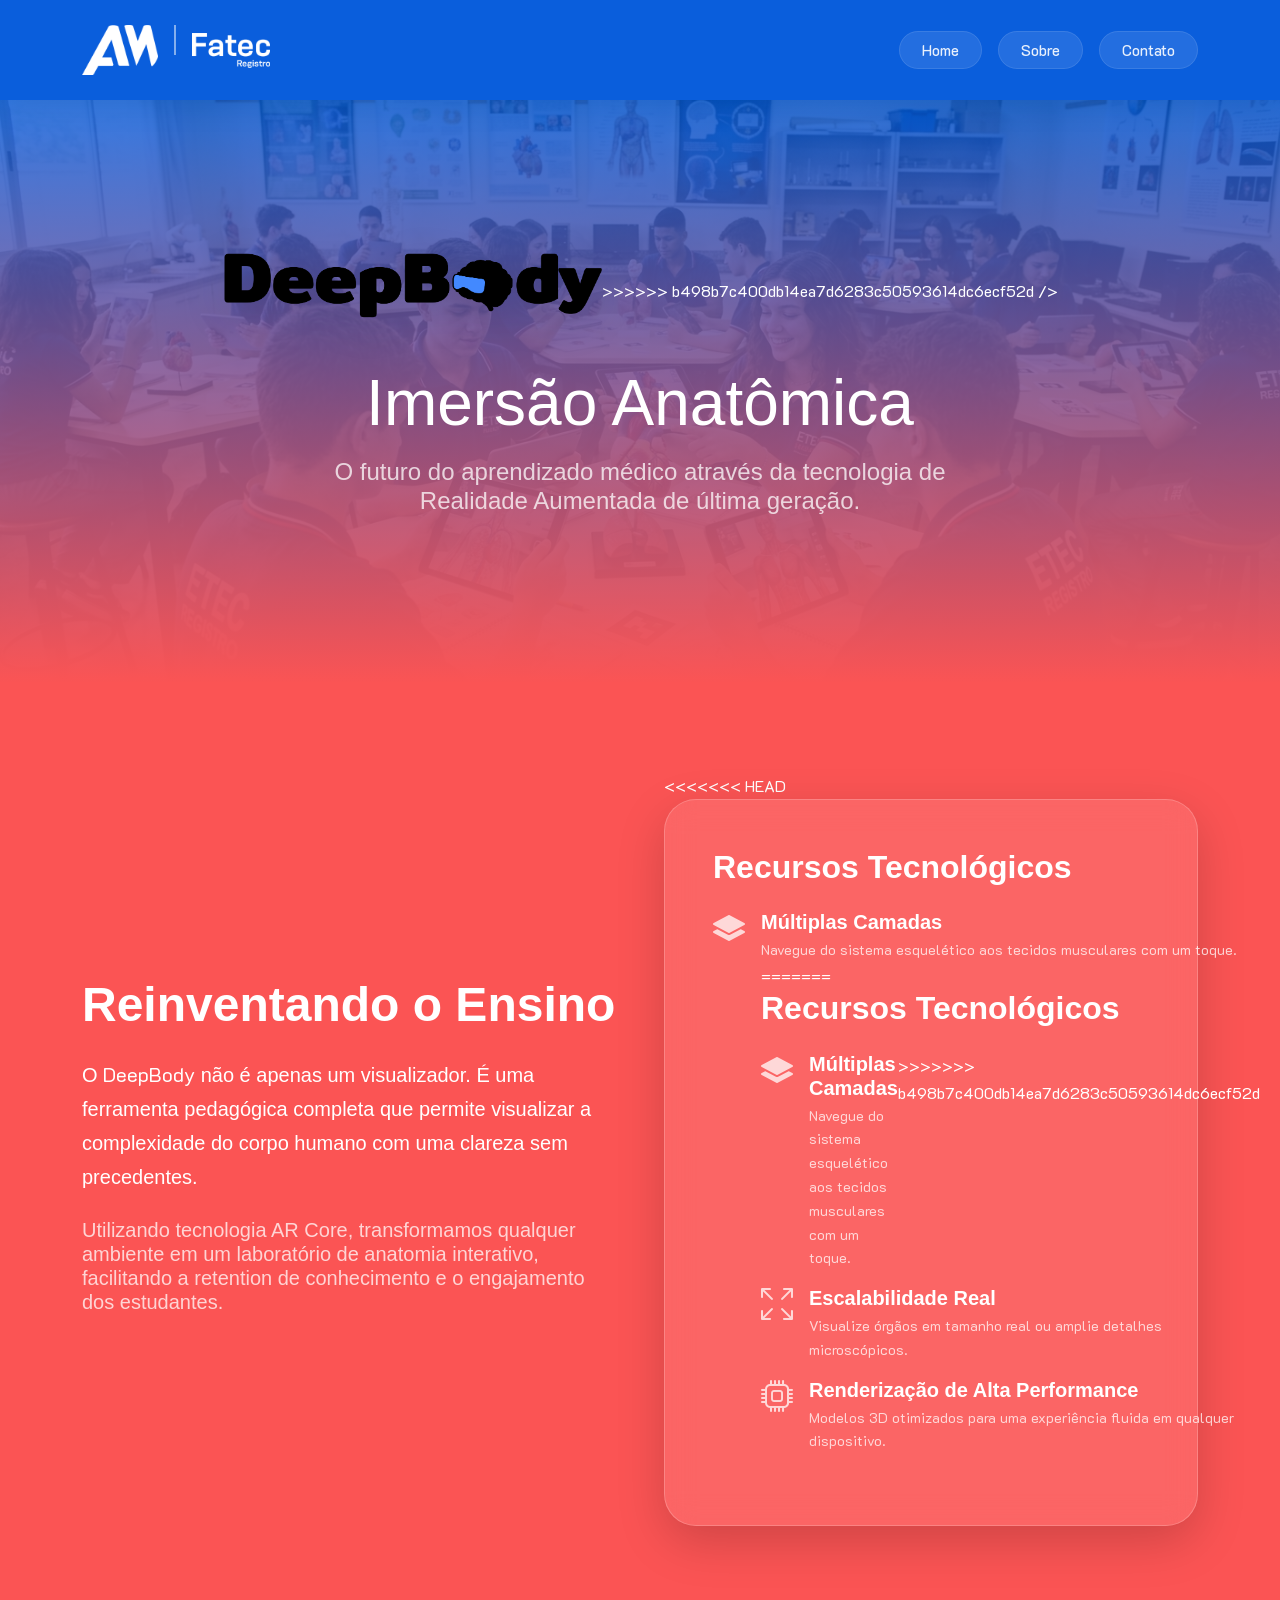
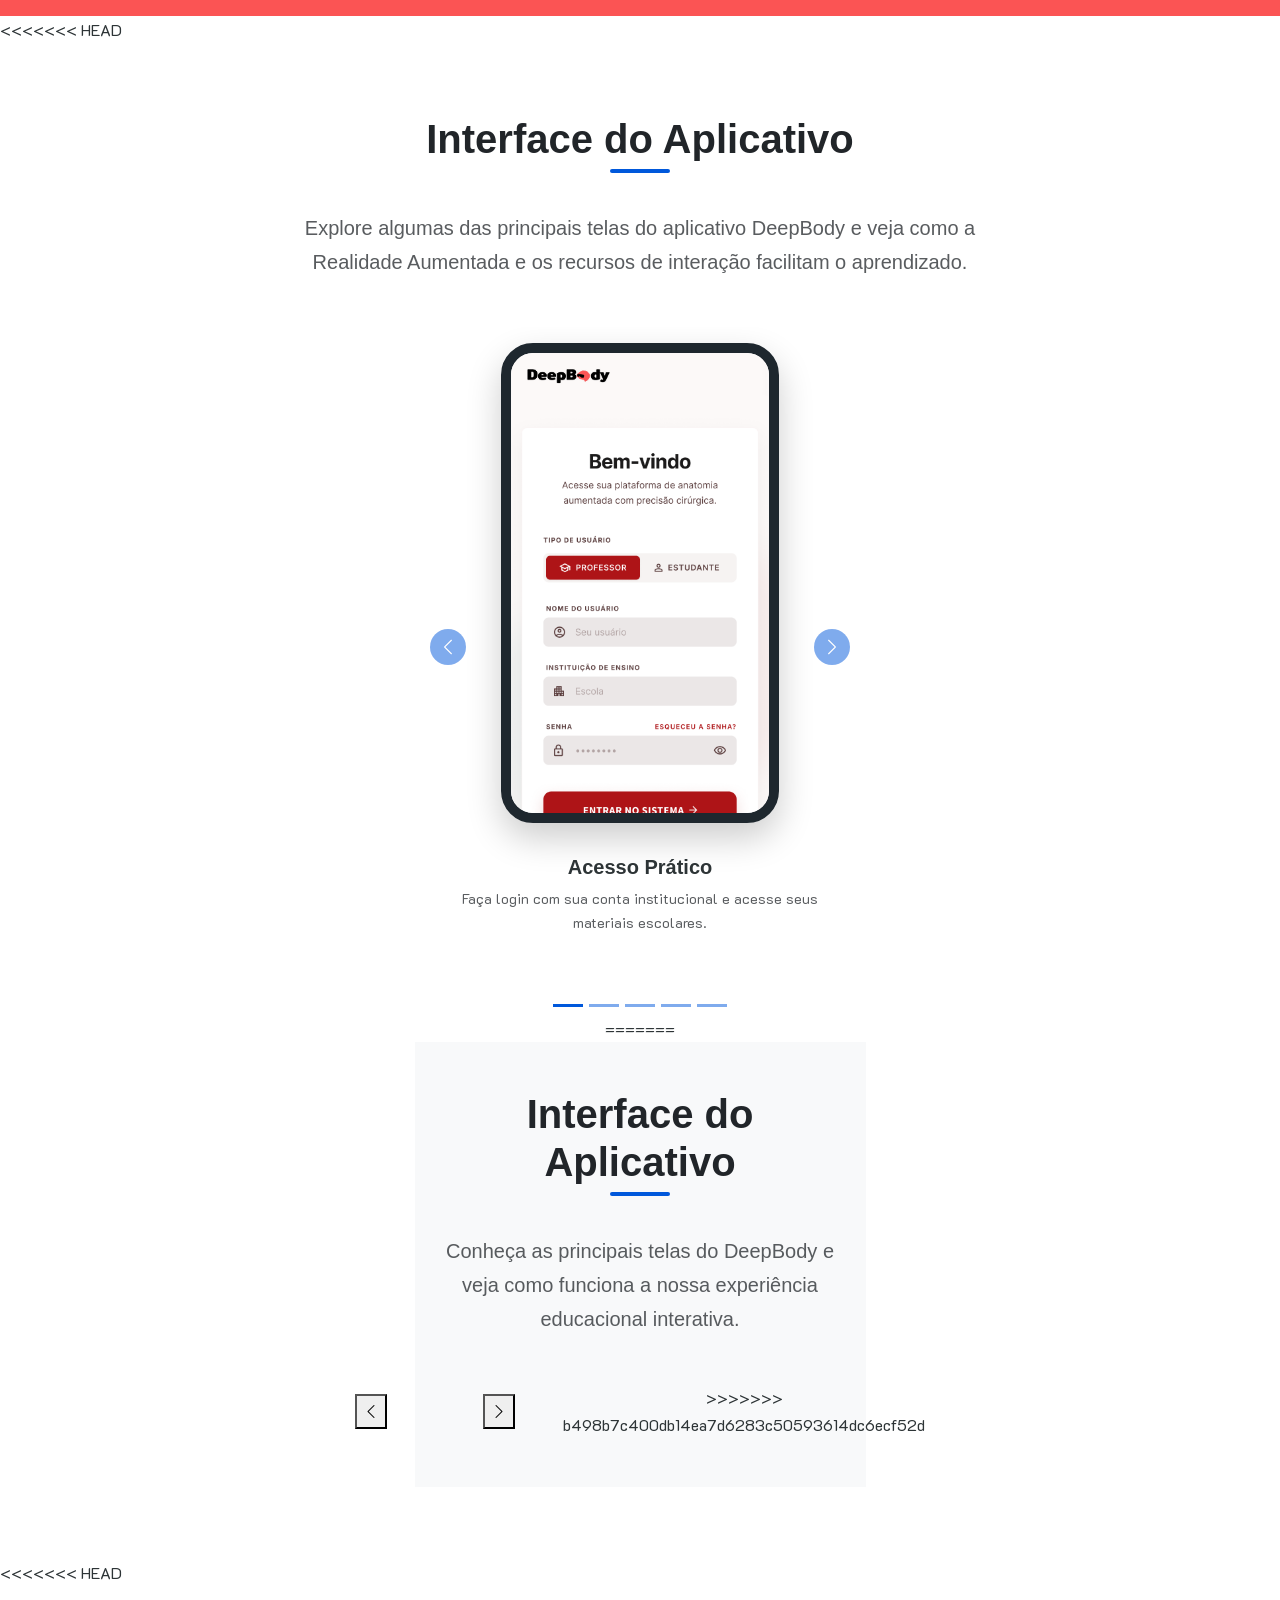
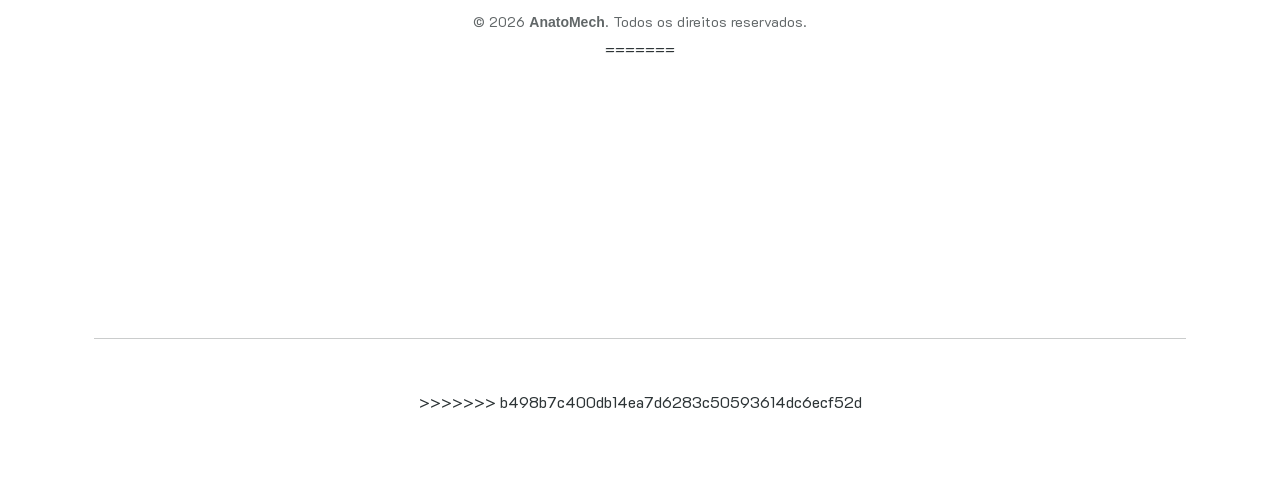
==== commit 78e9ba1b: "Update" ====
--- a/deepbody.html
+++ b/deepbody.html
@@ -23,12 +23,14 @@
     />
     <link rel="stylesheet" href="style.css" />
   </head>
-  <body>
+  <body class="page-deepbody">
     <header>
       <nav class="navbar navbar-expand-lg">
         <div class="container">
-          <a class="navbar-brand" href="index.html">
+          <a class="navbar-brand d-flex align-items-center gap-3" href="index.html">
             <img src="images/logos/Logo Negativa.png" alt="AnatoMech Logo" />
+            <div class="vr bg-white opacity-50 d-none d-sm-block" style="height: 30px; width: 1.5px;"></div>
+            <img src="images/logos/fatec_registro.png" alt="Fatec Registro Logo" class="d-none d-sm-block" style="height: 35px; filter: brightness(0) invert(1);" />
           </a>
 
           <div class="ms-auto">
@@ -52,10 +54,17 @@
       <section class="section-hero home-dp" id="home">
         <div class="container">
           <img
+<<<<<<< HEAD
             src="images/logos/DeepBody/DeepBody Positivo.png"
             class="img-fluid hero-logo animate-fade-in"
             alt="DeepBody Project Logo"
             style="max-width: 380px; max-height: none;"
+=======
+            src="images/logos/DeepBody/DeepBody Negativo.png"
+            class="img-fluid hero-logo mb-4"
+            alt="DeepBody Project Logo"
+            style="max-width: 480px; width: 85%; max-height: none !important; filter: drop-shadow(0 12px 30px rgba(0, 0, 0, 0.35));"
+>>>>>>> b498b7c400db14ea7d6283c50593614dc6ecf52d
           />
           <h1 class="display-3 fw-800 mb-3 text-white animate-slide-up">Imersão Anatômica</h1>
           <p class="h4 fw-light opacity-75 mb-5 text-white mx-auto animate-slide-up delay-1" style="max-width: 700px;">
@@ -75,10 +84,11 @@
                </p>
                <p class="text-white opacity-75 h5 fw-light">
                   Utilizando tecnologia AR Core, transformamos qualquer ambiente em um laboratório de anatomia 
-                  interativo, facilitando a retenção de conhecimento e o engajamento dos estudantes.
+                  interativo, facilitando a retention de conhecimento e o engajamento dos estudantes.
                </p>
             </div>
             <div class="col-lg-6">
+<<<<<<< HEAD
               <div class="backdrop-blur p-4 p-md-5 rounded-5 shadow-lg text-white animate-slide-up delay-1">
                 <h3 class="h2 mb-4 fw-bold">Recursos Tecnológicos</h3>
                 <div class="d-flex mb-4">
@@ -86,20 +96,35 @@
                   <div>
                     <h5 class="fw-bold mb-1">Múltiplas Camadas</h5>
                     <p class="small opacity-75 mb-0">Navegue do sistema esquelético aos tecidos musculares com um toque.</p>
-                  </div>
-                </div>
-                <div class="d-flex mb-4">
-                  <i class="bi bi-arrows-fullscreen h2 me-3 text-white opacity-75"></i>
-                  <div>
-                    <h5 class="fw-bold mb-1">Escalabilidade Real</h5>
-                    <p class="small opacity-75 mb-0">Visualize órgãos em tamanho real ou amplie detalhes microscópicos.</p>
-                  </div>
-                </div>
-                <div class="d-flex">
-                  <i class="bi bi-cpu h2 me-3 text-white opacity-75"></i>
-                  <div>
-                    <h5 class="fw-bold mb-1">Renderização de Alta Performance</h5>
-                    <p class="small opacity-75 mb-0">Modelos 3D otimizados para uma experiência fluida em qualquer dispositivo.</p>
+=======
+              <h3 class="h2 mb-4 fw-bold text-white">Recursos Tecnológicos</h3>
+              <div class="d-flex flex-column gap-3">
+                <div class="feature-item-card text-white">
+                  <div class="d-flex">
+                    <i class="bi bi-layers-fill h2 me-3 text-white opacity-75"></i>
+                    <div>
+                      <h5 class="fw-bold mb-1">Múltiplas Camadas</h5>
+                      <p class="small opacity-75 mb-0">Navegue do sistema esquelético aos tecidos musculares com um toque.</p>
+                    </div>
+>>>>>>> b498b7c400db14ea7d6283c50593614dc6ecf52d
+                  </div>
+                </div>
+                <div class="feature-item-card text-white">
+                  <div class="d-flex">
+                    <i class="bi bi-arrows-fullscreen h2 me-3 text-white opacity-75"></i>
+                    <div>
+                      <h5 class="fw-bold mb-1">Escalabilidade Real</h5>
+                      <p class="small opacity-75 mb-0">Visualize órgãos em tamanho real ou amplie detalhes microscópicos.</p>
+                    </div>
+                  </div>
+                </div>
+                <div class="feature-item-card text-white">
+                  <div class="d-flex">
+                    <i class="bi bi-cpu h2 me-3 text-white opacity-75"></i>
+                    <div>
+                      <h5 class="fw-bold mb-1">Renderização de Alta Performance</h5>
+                      <p class="small opacity-75 mb-0">Modelos 3D otimizados para uma experiência fluida em qualquer dispositivo.</p>
+                    </div>
                   </div>
                 </div>
               </div>
@@ -108,6 +133,7 @@
         </div>
       </section>
 
+<<<<<<< HEAD
       <!-- Seção Galeria / Carrossel -->
       <section class="gallery-section py-5" id="galeria">
         <div class="container text-center py-4">
@@ -178,17 +204,140 @@
                   <span class="visually-hidden">Próximo</span>
                 </button>
               </div>
+=======
+      <section class="galeria-dp bg-light py-5" id="galeria">
+        <div class="container">
+          <div class="text-center mb-5">
+            <h2 class="section-title text-dark">Interface do Aplicativo</h2>
+            <p class="lead text-muted mx-auto" style="max-width: 600px;">
+              Conheça as principais telas do DeepBody e veja como funciona a nossa experiência educacional interativa.
+            </p>
+          </div>
+          <div class="row justify-content-center align-items-center">
+            <div class="col-12 d-flex align-items-center justify-content-center gap-3 gap-md-5">
+              <!-- Botão de controle esquerdo personalizado -->
+              <button class="carousel-nav-btn prev" type="button" data-bs-target="#deepbodyCarousel" data-bs-slide="prev">
+                <i class="bi bi-chevron-left"></i>
+              </button>
+
+              <!-- Mockup de Smartphone Premium -->
+              <div class="phone-mockup">
+                <div class="phone-screen">
+                  <div id="deepbodyCarousel" class="carousel slide h-100" data-bs-ride="carousel">
+                    <div class="carousel-indicators" style="bottom: 85px; z-index: 15;">
+                      <button type="button" data-bs-target="#deepbodyCarousel" data-bs-slide-to="0" class="active" aria-current="true" aria-label="Slide 1"></button>
+                      <button type="button" data-bs-target="#deepbodyCarousel" data-bs-slide-to="1" aria-label="Slide 2"></button>
+                      <button type="button" data-bs-target="#deepbodyCarousel" data-bs-slide-to="2" aria-label="Slide 3"></button>
+                      <button type="button" data-bs-target="#deepbodyCarousel" data-bs-slide-to="3" aria-label="Slide 4"></button>
+                      <button type="button" data-bs-target="#deepbodyCarousel" data-bs-slide-to="4" aria-label="Slide 5"></button>
+                    </div>
+                    <div class="carousel-inner h-100">
+                      <div class="carousel-item active h-100">
+                        <img src="images/app_deepbody/Login DeepBody.png" class="d-block w-100 gallery-img" alt="Tela de Login" />
+                        <div class="carousel-caption">
+                          <h6 class="fw-bold text-white mb-1">Acesso Seguro</h6>
+                          <p class="x-small text-white opacity-85 mb-0">Autenticação rápida para professores e alunos.</p>
+                        </div>
+                      </div>
+                      <div class="carousel-item h-100">
+                        <img src="images/app_deepbody/Explorar Sistemas (Cantos Arredondados).png" class="d-block w-100 gallery-img" alt="Exploração de Sistemas" />
+                        <div class="carousel-caption">
+                          <h6 class="fw-bold text-white mb-1">Navegação Geral</h6>
+                          <p class="x-small text-white opacity-85 mb-0">Explore sistemas corporais de forma interativa.</p>
+                        </div>
+                      </div>
+                      <div class="carousel-item h-100">
+                        <img src="images/app_deepbody/Detalhes da Estrutura.png" class="d-block w-100 gallery-img" alt="Visualização Detalhada" />
+                        <div class="carousel-caption">
+                          <h6 class="fw-bold text-white mb-1">Foco Detalhado</h6>
+                          <p class="x-small text-white opacity-85 mb-0">Amplie e analise órgãos e tecidos individualmente.</p>
+                        </div>
+                      </div>
+                      <div class="carousel-item h-100">
+                        <img src="images/app_deepbody/Atividades DeepBody.png" class="d-block w-100 gallery-img" alt="Painel de Atividades" />
+                        <div class="carousel-caption">
+                          <h6 class="fw-bold text-white mb-1">Desafios Práticos</h6>
+                          <p class="x-small text-white opacity-85 mb-0">Atividades e questionários para fixar o aprendizado.</p>
+                        </div>
+                      </div>
+                      <div class="carousel-item h-100">
+                        <img src="images/app_deepbody/Atividades - Visão do Professor.png" class="d-block w-100 gallery-img" alt="Painel do Professor" />
+                        <div class="carousel-caption">
+                          <h6 class="fw-bold text-white mb-1">Gestão de Turmas</h6>
+                          <p class="x-small text-white opacity-85 mb-0">Acompanhamento e criação de tarefas pelo educador.</p>
+                        </div>
+                      </div>
+                    </div>
+                  </div>
+                </div>
+              </div>
+
+              <!-- Botão de controle direito personalizado -->
+              <button class="carousel-nav-btn next" type="button" data-bs-target="#deepbodyCarousel" data-bs-slide="next">
+                <i class="bi bi-chevron-right"></i>
+              </button>
+>>>>>>> b498b7c400db14ea7d6283c50593614dc6ecf52d
             </div>
           </div>
         </div>
       </section>
     </main>
 
+<<<<<<< HEAD
     <footer class="fdb py-4">
       <div class="container text-center">
         <p class="small mb-0 opacity-75">
           &copy; 2026 <strong>AnatoMech</strong>. Todos os direitos reservados.
         </p>
+=======
+    <footer class="fdb py-5">
+      <div class="container">
+        <div class="row g-4 text-center text-md-start text-white">
+          <div class="col-md-5">
+            <div class="d-flex align-items-center justify-content-center justify-content-md-start gap-3 mb-3">
+              <img src="images/logos/Logo Negativa.png" alt="AnatoMech Logo" style="height: 35px;" />
+              <div class="vr bg-white opacity-50" style="height: 25px; width: 1.5px;"></div>
+              <h4 class="h5 fw-bold mb-0 text-white">AnatoMech</h4>
+            </div>
+            <p class="small opacity-75 mb-4 text-white" style="max-width: 400px;">
+              Desenvolvendo soluções digitais multiplataforma inovadoras e promovendo o aprendizado imersivo. Projeto Integrador em colaboração com a FATEC Registro.
+            </p>
+            <div class="d-flex justify-content-center justify-content-md-start gap-3 mb-3">
+              <a href="#" class="text-white opacity-75 hover-opacity-100 fs-4 transition-all" aria-label="Instagram"><i class="bi bi-instagram"></i></a>
+              <a href="#" class="text-white opacity-75 hover-opacity-100 fs-4 transition-all" aria-label="LinkedIn"><i class="bi bi-linkedin"></i></a>
+              <a href="#" class="text-white opacity-75 hover-opacity-100 fs-4 transition-all" aria-label="GitHub"><i class="bi bi-github"></i></a>
+            </div>
+          </div>
+          <div class="col-md-3 ms-auto">
+            <h5 class="fw-bold text-white mb-3">Navegação</h5>
+            <ul class="list-unstyled mb-0">
+              <li class="mb-2"><a href="index.html#home" class="text-white text-decoration-none opacity-75 hover-opacity-100 small transition-all"><i class="bi bi-chevron-right small me-1"></i> Home</a></li>
+              <li class="mb-2"><a href="index.html#sobre" class="text-white text-decoration-none opacity-75 hover-opacity-100 small transition-all"><i class="bi bi-chevron-right small me-1"></i> Sobre Nós</a></li>
+              <li class="mb-2"><a href="index.html#projetos" class="text-white text-decoration-none opacity-75 hover-opacity-100 small transition-all"><i class="bi bi-chevron-right small me-1"></i> Projetos</a></li>
+              <li class="mb-2"><a href="index.html#contato" class="text-white text-decoration-none opacity-75 hover-opacity-100 small transition-all"><i class="bi bi-chevron-right small me-1"></i> Contato</a></li>
+            </ul>
+          </div>
+          <div class="col-md-3">
+            <h5 class="fw-bold text-white mb-3">FATEC Registro</h5>
+            <div class="d-flex align-items-center justify-content-center justify-content-md-start gap-2 mb-3">
+              <img src="images/logos/fatec_registro.png" class="img-fluid" alt="Fatec Registro Logo" style="max-height: 45px; filter: brightness(0) invert(1);" />
+            </div>
+            <p class="small opacity-75 mb-0 text-white">
+              DSM &bull; Desenvolvimento de Software Multiplataforma<br>
+              Registro - SP
+            </p>
+          </div>
+        </div>
+        <hr class="bg-white opacity-25 my-4">
+        <div class="text-center text-md-between d-md-flex justify-content-md-between align-items-center text-white">
+          <p class="small mb-0 opacity-75">
+            &copy; 2026 <strong>AnatoMech</strong>. Todos os direitos reservados.
+          </p>
+          <p class="small mb-0 opacity-50 d-none d-md-block">
+            PI 1º Semestre &bull; DSM FATEC
+          </p>
+        </div>
+>>>>>>> b498b7c400db14ea7d6283c50593614dc6ecf52d
       </div>
     </footer>
 
--- a/style.css
+++ b/style.css
@@ -18,6 +18,23 @@
   color: #2d3436;
   line-height: 1.7;
   background-color: #fff;
+}
+
+/* --- Smooth SPA-like Page Transitions --- */
+main {
+  opacity: 0;
+  animation: mainFadeIn 0.8s cubic-bezier(0.25, 1, 0.5, 1) forwards;
+}
+
+@keyframes mainFadeIn {
+  from {
+    opacity: 0;
+    transform: translateY(15px);
+  }
+  to {
+    opacity: 1;
+    transform: translateY(0);
+  }
 }
 
 /* --- Header & Navigation --- */
@@ -144,13 +161,14 @@
 }
 
 .sobre-dp {
-  background-color: var(--secondary-red);
+  background-color: #fb5454;
   color: #fff;
   margin-top: -2px;
   position: relative;
 }
 
 /* --- Gallery Carousel --- */
+<<<<<<< HEAD
 .gallery-section {
   background: linear-gradient(180deg, var(--light-bg), #eaeef3);
   margin-top: -2px;
@@ -181,15 +199,36 @@
 
 .carousel-indicators [data-bs-target] {
   background-color: var(--primary-blue);
+=======
+#deepbodyCarousel {
+  background-color: #121212;
+}
+
+.gallery-img {
+  height: 550px;
+  object-fit: contain;
+  object-position: center;
+  padding: 30px;
+>>>>>>> b498b7c400db14ea7d6283c50593614dc6ecf52d
 }
 
 .backdrop-blur-dark {
-  background: rgba(0, 0, 0, 0.6);
+  background: rgba(0, 0, 0, 0.65);
   backdrop-filter: blur(8px);
   -webkit-backdrop-filter: blur(8px);
   border: 1px solid rgba(255, 255, 255, 0.1);
 }
 
+<<<<<<< HEAD
+=======
+@media (max-width: 768px) {
+  .gallery-img {
+    height: 350px;
+    padding: 15px;
+  }
+}
+
+>>>>>>> b498b7c400db14ea7d6283c50593614dc6ecf52d
 /* --- Footers --- */
 .footer-main {
   background: linear-gradient(135deg, var(--primary-blue), #0045ab);
@@ -274,6 +313,349 @@
   box-shadow: 0 8px 20px rgba(0,0,0,0.05);
 }
 
+/* --- Team Cards Section --- */
+.team-card {
+  background: #fff;
+  border-radius: 24px;
+  padding: 35px 24px;
+  box-shadow: var(--card-shadow);
+  transition: var(--transition);
+  border: 1px solid rgba(0, 88, 219, 0.05);
+  display: flex;
+  flex-direction: column;
+  align-items: center;
+  text-align: center;
+  height: 100%;
+}
+
+.team-card:hover {
+  transform: translateY(-10px);
+  box-shadow: 0 20px 40px rgba(0, 88, 219, 0.12) !important;
+  border-color: rgba(0, 88, 219, 0.15);
+}
+
+.team-avatar-container {
+  width: 90px;
+  height: 90px;
+  border-radius: 50%;
+  display: flex;
+  align-items: center;
+  justify-content: center;
+  margin-bottom: 22px;
+  font-size: 1.8rem;
+  font-weight: 800;
+  color: #fff;
+  box-shadow: 0 8px 20px rgba(0, 0, 0, 0.1);
+  transition: var(--transition);
+  overflow: hidden; /* Prevent square images from overflowing circle */
+}
+
+.team-avatar-container img {
+  width: 100%;
+  height: 100%;
+  object-fit: cover; /* Fit image perfectly within the circle */
+}
+
+.team-card:hover .team-avatar-container {
+  transform: scale(1.08) rotate(5deg);
+}
+
+/* Custom gradients for avatars */
+.avatar-vt {
+  background: linear-gradient(135deg, var(--primary-blue), #6c5ce7);
+}
+
+.avatar-lc {
+  background: linear-gradient(135deg, var(--secondary-red), #ff7675);
+}
+
+.avatar-m {
+  background: linear-gradient(135deg, #10ac84, #1dd1a1);
+}
+
+.avatar-r {
+  background: linear-gradient(135deg, #f39c12, #f1c40f);
+}
+
+.team-name {
+  font-size: 1.25rem;
+  font-weight: 700;
+  margin-bottom: 6px;
+  color: #2d3436;
+}
+
+.team-role {
+  font-size: 0.85rem;
+  font-weight: 600;
+  text-transform: uppercase;
+  letter-spacing: 1px;
+  color: var(--primary-blue);
+  margin-bottom: 18px;
+}
+
+.team-desc {
+  font-size: 0.9rem;
+  color: #636e72;
+  margin-bottom: 24px;
+  flex-grow: 1;
+  line-height: 1.6;
+}
+
+.team-socials a {
+  color: #b2bec3;
+  margin: 0 10px;
+  font-size: 1.25rem;
+  transition: var(--transition);
+}
+
+.team-socials a:hover {
+  color: var(--primary-blue);
+}
+
+/* --- Glass Badges (Hero Stack) --- */
+.bg-glass-badge {
+  background: rgba(255, 255, 255, 0.12) !important;
+  backdrop-filter: blur(5px);
+  -webkit-backdrop-filter: blur(5px);
+}
+
+.border-glass {
+  border-color: rgba(255, 255, 255, 0.2) !important;
+}
+
+.hero-badges span {
+  font-weight: 500;
+  transition: var(--transition);
+}
+
+.hero-badges span:hover {
+  background: rgba(255, 255, 255, 0.25) !important;
+  transform: translateY(-2px);
+}
+
+/* --- Technology Stack --- */
+.stack-card {
+  background: #fff;
+  border-radius: 20px;
+  box-shadow: var(--card-shadow);
+  border: 1px solid rgba(0, 0, 0, 0.02);
+  transition: var(--transition);
+  height: 100%;
+}
+
+.stack-card:hover {
+  transform: translateY(-8px);
+  box-shadow: 0 15px 35px rgba(0, 88, 219, 0.08) !important;
+  border-color: rgba(0, 88, 219, 0.1);
+}
+
+.stack-card i {
+  display: inline-block;
+  transition: var(--transition);
+}
+
+.stack-card:hover i {
+  transform: scale(1.15);
+}
+
+/* --- Contact Section Enhancements --- */
+.contact-info-card {
+  background: #fff;
+  border-radius: 16px;
+  box-shadow: 0 5px 15px rgba(0, 0, 0, 0.02);
+  border: 1px solid rgba(0, 88, 219, 0.05);
+  transition: var(--transition);
+}
+
+.contact-info-card:hover {
+  transform: translateX(8px);
+  box-shadow: 0 8px 25px rgba(0, 88, 219, 0.08);
+  border-color: rgba(0, 88, 219, 0.1);
+}
+
+.contact-icon-wrapper {
+  width: 54px;
+  height: 54px;
+  background: linear-gradient(135deg, var(--primary-blue), #6c5ce7);
+  border-radius: 12px;
+  display: flex;
+  align-items: center;
+  justify-content: center;
+  box-shadow: 0 5px 15px rgba(0, 88, 219, 0.2);
+}
+
+.contact-form-container {
+  box-shadow: 0 15px 40px rgba(0, 0, 0, 0.04) !important;
+}
+
+.form-control-custom {
+  border: 1px solid rgba(0, 0, 0, 0.08) !important;
+  border-radius: 12px !important;
+  font-family: inherit;
+  transition: var(--transition);
+}
+
+.form-control-custom:focus {
+  border-color: var(--primary-blue) !important;
+  box-shadow: 0 0 0 4px rgba(0, 88, 219, 0.15) !important;
+}
+
+.btn-primary-gradient {
+  background: linear-gradient(135deg, var(--primary-blue), #6c5ce7);
+  border: none;
+}
+
+.btn-primary-gradient:hover {
+  transform: translateY(-3px);
+  box-shadow: 0 8px 25px rgba(0, 88, 219, 0.3) !important;
+}
+
+/* --- DeepBody Custom Styling (Enhancements) --- */
+.sobre-dp {
+  background-color: #fb5454 !important; /* Perfect seamless match to hero bottom color */
+  color: #fff;
+  padding: 80px 0;
+}
+
+.feature-item-card {
+  background: rgba(255, 255, 255, 0.08);
+  backdrop-filter: blur(10px);
+  -webkit-backdrop-filter: blur(10px);
+  border: 1px solid rgba(255, 255, 255, 0.15);
+  border-radius: 20px;
+  padding: 24px;
+  transition: var(--transition);
+}
+
+.feature-item-card:hover {
+  background: rgba(255, 255, 255, 0.15);
+  transform: translateY(-5px);
+  border-color: rgba(255, 255, 255, 0.3);
+  box-shadow: 0 12px 30px rgba(0, 0, 0, 0.15);
+}
+
+/* --- Premium Smartphone Mockup --- */
+.phone-mockup {
+  position: relative;
+  width: 290px;
+  height: 590px;
+  background-color: #000;
+  border: 12px solid #1e293b; /* Sleek metallic bezel */
+  border-radius: 40px;
+  box-shadow: 0 25px 50px -12px rgba(0, 0, 0, 0.45), 
+              0 0 0 3px rgba(255, 255, 255, 0.05),
+              0 15px 35px rgba(251, 84, 85, 0.25); /* Sleek deepbody red aura glow */
+  overflow: hidden;
+  z-index: 5;
+  transition: var(--transition);
+}
+
+.phone-mockup:hover {
+  transform: translateY(-5px) scale(1.01);
+  box-shadow: 0 30px 60px -10px rgba(0, 0, 0, 0.55), 
+              0 0 0 3px rgba(255, 255, 255, 0.08),
+              0 20px 45px rgba(251, 84, 85, 0.35);
+}
+
+/* Smartphone Notch / Camera Island */
+.phone-mockup::before {
+  content: "";
+  position: absolute;
+  top: 8px;
+  left: 50%;
+  transform: translateX(-50%);
+  width: 90px;
+  height: 18px;
+  background-color: #000;
+  border-radius: 10px;
+  z-index: 20;
+}
+
+/* Smartphone Screen Area */
+.phone-screen {
+  width: 100%;
+  height: 100%;
+  background-color: #121212;
+  position: relative;
+  border-radius: 28px;
+  overflow: hidden;
+}
+
+.phone-screen .carousel,
+.phone-screen .carousel-inner,
+.phone-screen .carousel-item {
+  width: 100%;
+  height: 100%;
+}
+
+.phone-screen .gallery-img {
+  width: 100%;
+  height: 100%;
+  object-fit: cover;
+  padding: 0 !important;
+}
+
+.phone-screen .carousel-caption {
+  left: 0 !important;
+  right: 0 !important;
+  bottom: 0 !important;
+  padding: 20px 15px 15px 15px !important;
+  background: linear-gradient(transparent, rgba(0, 0, 0, 0.95)) !important;
+  margin-bottom: 0 !important;
+  text-align: center;
+}
+
+.phone-screen .carousel-caption h6 {
+  font-size: 0.95rem;
+  margin-bottom: 2px;
+}
+
+.phone-screen .carousel-caption p.x-small {
+  font-size: 0.72rem;
+  line-height: 1.3;
+}
+
+/* Premium External Navigation Buttons */
+.carousel-nav-btn {
+  background: #fff;
+  border: 1px solid rgba(0, 0, 0, 0.08);
+  width: 50px;
+  height: 50px;
+  border-radius: 50%;
+  display: flex;
+  align-items: center;
+  justify-content: center;
+  color: var(--primary-blue);
+  box-shadow: 0 4px 15px rgba(0, 0, 0, 0.05);
+  transition: var(--transition);
+  font-size: 1.25rem;
+  cursor: pointer;
+  z-index: 10;
+}
+
+.carousel-nav-btn:hover {
+  background: var(--primary-blue);
+  color: #fff;
+  transform: scale(1.1);
+  box-shadow: 0 6px 20px rgba(0, 88, 219, 0.2);
+}
+
+.page-deepbody .carousel-nav-btn {
+  color: var(--secondary-red);
+}
+
+.page-deepbody .carousel-nav-btn:hover {
+  background: var(--secondary-red);
+  color: #fff;
+  box-shadow: 0 6px 20px rgba(251, 84, 85, 0.3);
+}
+
+@media (max-width: 576px) {
+  .carousel-nav-btn {
+    display: none !important; /* Hide external buttons on very small screens, swipe works natively */
+  }
+}
+
 @media (max-width: 768px) {
   section { padding: 60px 0; }
   .section-title { font-size: 2rem; }
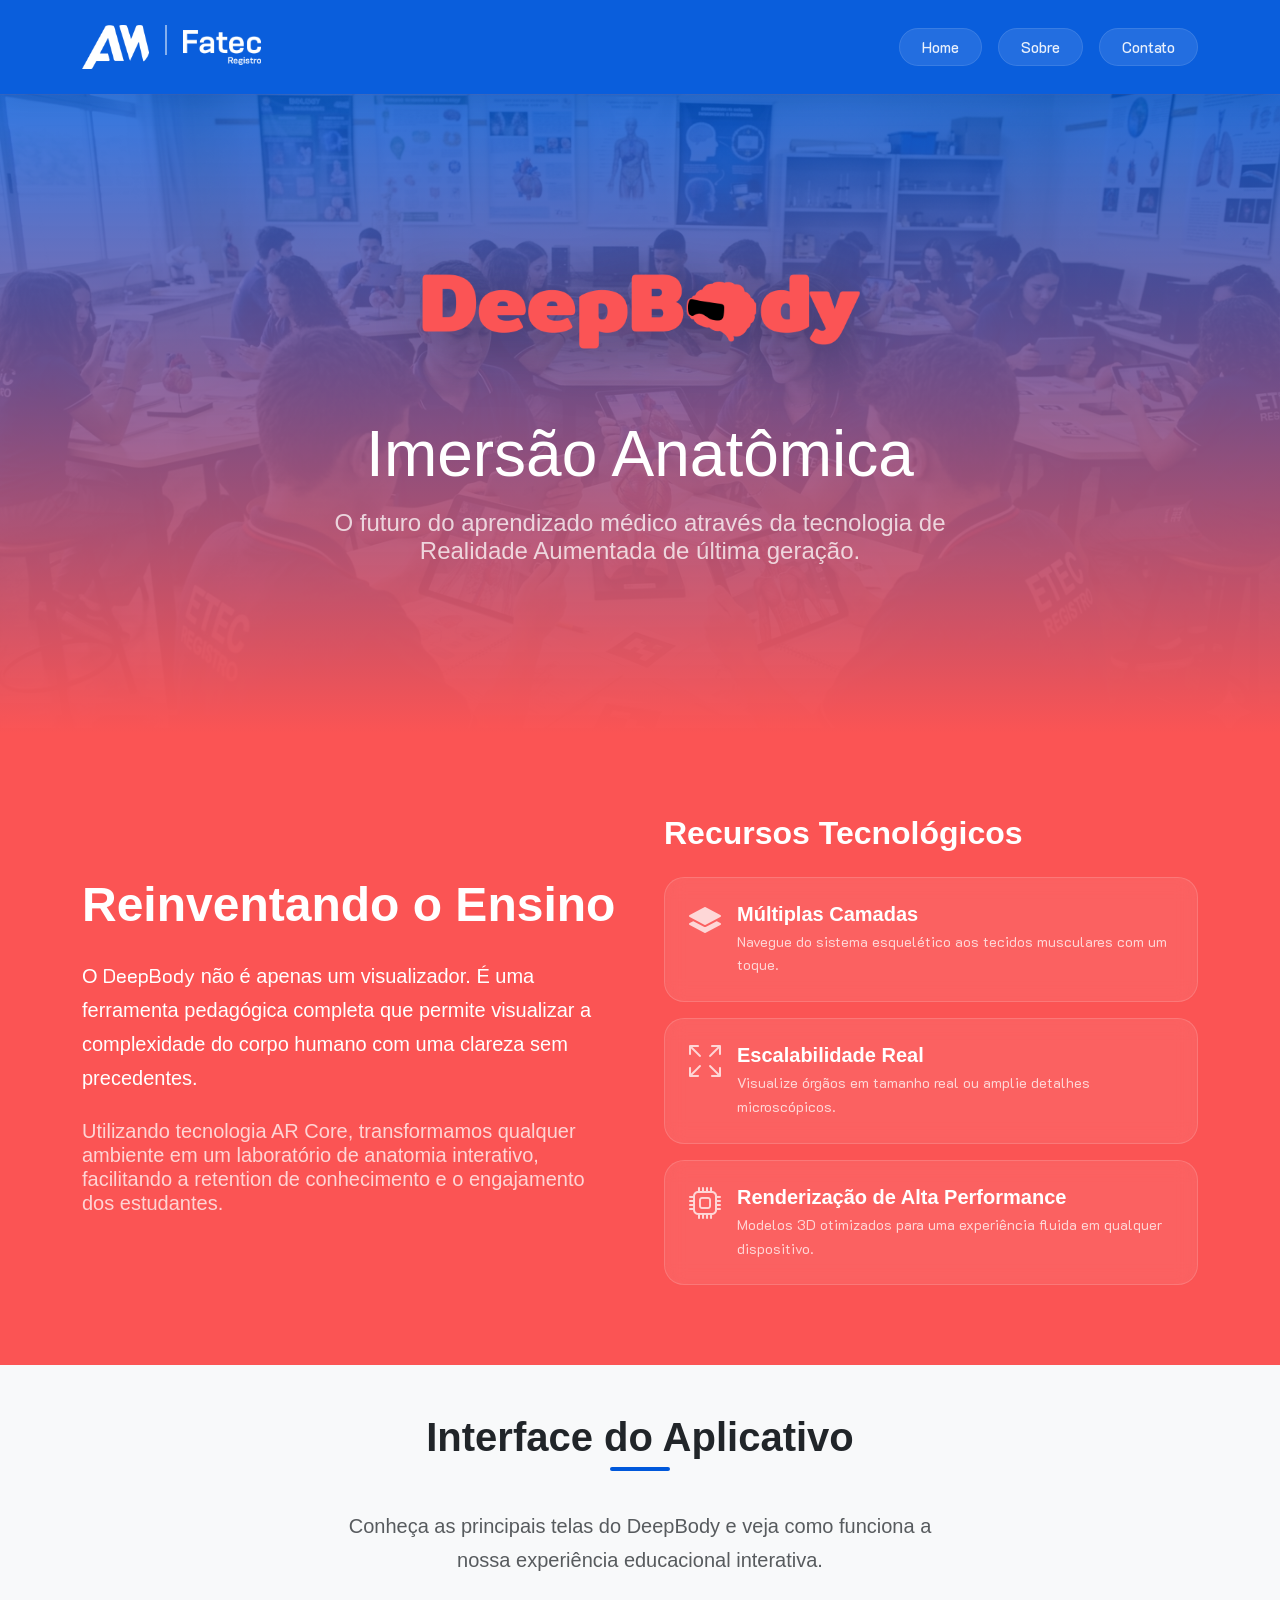
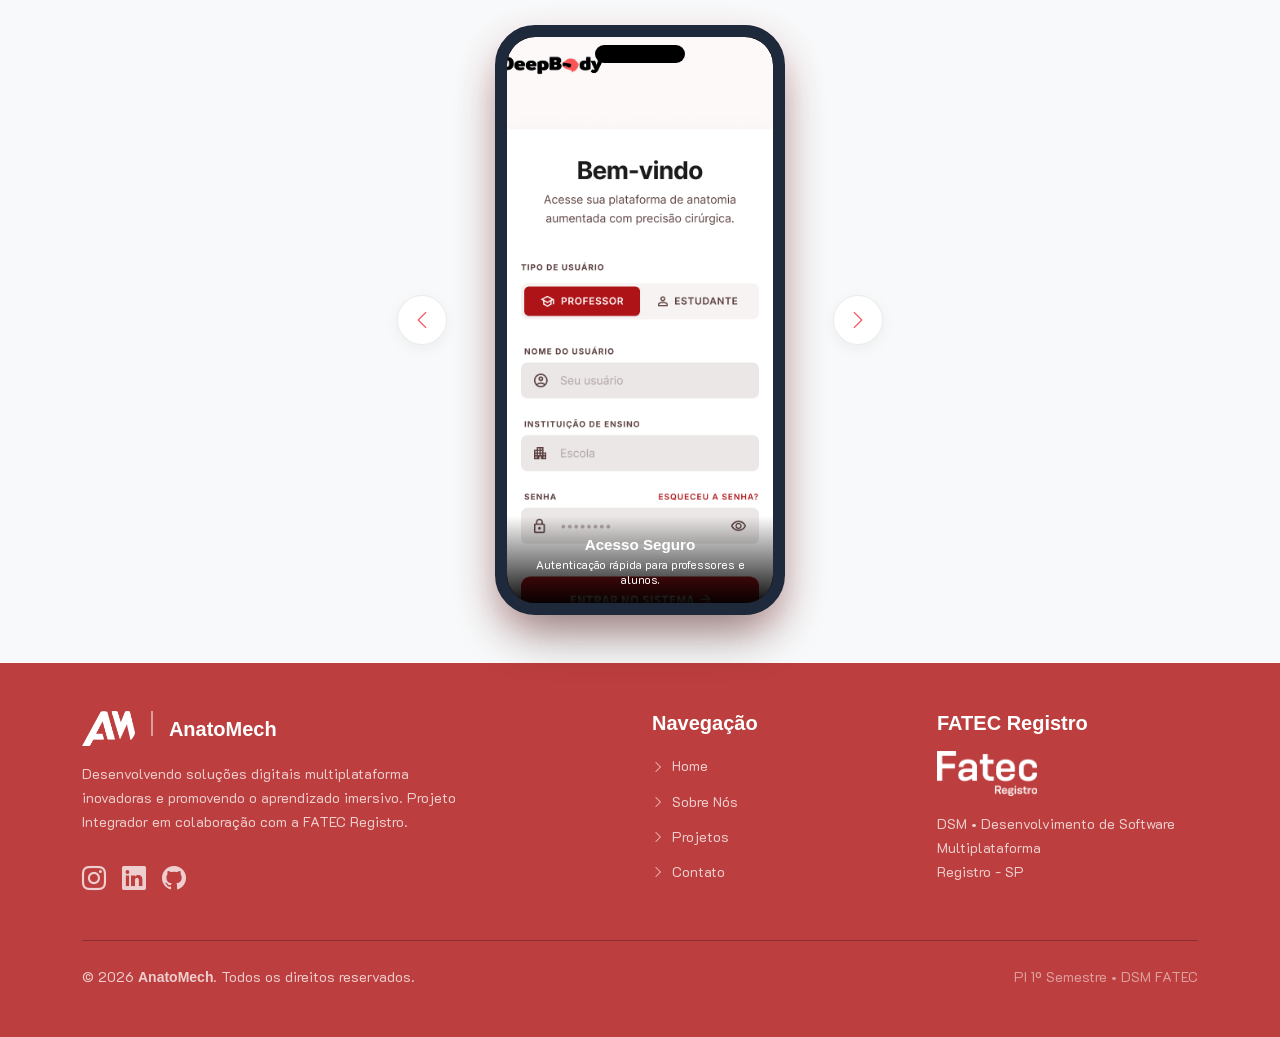
==== commit 2e8e2f6d: "refactor: clean up HTML structure and improve CSS styles for better layout and responsiveness" ====
--- a/deepbody.html
+++ b/deepbody.html
@@ -4,13 +4,6 @@
     <meta charset="UTF-8" />
     <meta name="viewport" content="width=device-width, initial-scale=1.0" />
     <title>DeepBody | Realidade Aumentada</title>
-    <meta name="description" content="DeepBody - Tecnologia de Realidade Aumentada para o ensino prático de anatomia humana. Experiência imersiva e interativa de alto nível." />
-    <meta name="author" content="AnatoMech" />
-    <!-- Open Graph / Facebook -->
-    <meta property="og:type" content="website" />
-    <meta property="og:title" content="DeepBody | Realidade Aumentada" />
-    <meta property="og:description" content="O futuro do aprendizado médico através da tecnologia de Realidade Aumentada de última geração." />
-    <meta property="og:image" content="images/logos/DeepBody/DeepBody Positivo.png" />
     <link rel="icon" href="images/logos/Logo Positiva.png" />
     <link
       href="https://cdn.jsdelivr.net/npm/bootstrap@5.3.3/dist/css/bootstrap.min.css"
@@ -54,20 +47,13 @@
       <section class="section-hero home-dp" id="home">
         <div class="container">
           <img
-<<<<<<< HEAD
-            src="images/logos/DeepBody/DeepBody Positivo.png"
-            class="img-fluid hero-logo animate-fade-in"
-            alt="DeepBody Project Logo"
-            style="max-width: 380px; max-height: none;"
-=======
             src="images/logos/DeepBody/DeepBody Negativo.png"
             class="img-fluid hero-logo mb-4"
             alt="DeepBody Project Logo"
             style="max-width: 480px; width: 85%; max-height: none !important; filter: drop-shadow(0 12px 30px rgba(0, 0, 0, 0.35));"
->>>>>>> b498b7c400db14ea7d6283c50593614dc6ecf52d
           />
-          <h1 class="display-3 fw-800 mb-3 text-white animate-slide-up">Imersão Anatômica</h1>
-          <p class="h4 fw-light opacity-75 mb-5 text-white mx-auto animate-slide-up delay-1" style="max-width: 700px;">
+          <h1 class="display-3 fw-800 mb-3 text-white">Imersão Anatômica</h1>
+          <p class="h4 fw-light opacity-75 mb-5 text-white mx-auto" style="max-width: 700px;">
             O futuro do aprendizado médico através da tecnologia de Realidade Aumentada de última geração.
           </p>
         </div>
@@ -76,7 +62,7 @@
       <section class="sobre-dp" id="sobre">
         <div class="container">
           <div class="row align-items-center g-5">
-            <div class="col-lg-6 mb-4 mb-lg-0 animate-slide-up">
+            <div class="col-lg-6 mb-4 mb-lg-0">
                <h2 class="display-5 fw-bold text-white mb-4">Reinventando o Ensino</h2>
                <p class="lead text-white opacity-90 mb-4">
                   O <strong>DeepBody</strong> não é apenas um visualizador. É uma ferramenta pedagógica completa 
@@ -88,15 +74,6 @@
                </p>
             </div>
             <div class="col-lg-6">
-<<<<<<< HEAD
-              <div class="backdrop-blur p-4 p-md-5 rounded-5 shadow-lg text-white animate-slide-up delay-1">
-                <h3 class="h2 mb-4 fw-bold">Recursos Tecnológicos</h3>
-                <div class="d-flex mb-4">
-                  <i class="bi bi-layers-fill h2 me-3 text-white opacity-75"></i>
-                  <div>
-                    <h5 class="fw-bold mb-1">Múltiplas Camadas</h5>
-                    <p class="small opacity-75 mb-0">Navegue do sistema esquelético aos tecidos musculares com um toque.</p>
-=======
               <h3 class="h2 mb-4 fw-bold text-white">Recursos Tecnológicos</h3>
               <div class="d-flex flex-column gap-3">
                 <div class="feature-item-card text-white">
@@ -106,7 +83,6 @@
                       <h5 class="fw-bold mb-1">Múltiplas Camadas</h5>
                       <p class="small opacity-75 mb-0">Navegue do sistema esquelético aos tecidos musculares com um toque.</p>
                     </div>
->>>>>>> b498b7c400db14ea7d6283c50593614dc6ecf52d
                   </div>
                 </div>
                 <div class="feature-item-card text-white">
@@ -133,78 +109,6 @@
         </div>
       </section>
 
-<<<<<<< HEAD
-      <!-- Seção Galeria / Carrossel -->
-      <section class="gallery-section py-5" id="galeria">
-        <div class="container text-center py-4">
-          <h2 class="section-title text-dark mb-5">Interface do Aplicativo</h2>
-          <p class="lead text-muted mb-5 mx-auto" style="max-width: 700px;">
-            Explore algumas das principais telas do aplicativo DeepBody e veja como a Realidade Aumentada e os recursos de interação facilitam o aprendizado.
-          </p>
-
-          <div class="row justify-content-center">
-            <div class="col-lg-5 col-md-7 col-sm-9">
-              <!-- Carousel -->
-              <div id="deepbodyCarousel" class="carousel slide mb-5" data-bs-ride="carousel" data-bs-interval="4000">
-                <!-- Indicators -->
-                <div class="carousel-indicators mb-0" style="bottom: -50px;">
-                  <button type="button" data-bs-target="#deepbodyCarousel" data-bs-slide-to="0" class="active" aria-current="true" aria-label="Slide 1"></button>
-                  <button type="button" data-bs-target="#deepbodyCarousel" data-bs-slide-to="1" aria-label="Slide 2"></button>
-                  <button type="button" data-bs-target="#deepbodyCarousel" data-bs-slide-to="2" aria-label="Slide 3"></button>
-                  <button type="button" data-bs-target="#deepbodyCarousel" data-bs-slide-to="3" aria-label="Slide 4"></button>
-                  <button type="button" data-bs-target="#deepbodyCarousel" data-bs-slide-to="4" aria-label="Slide 5"></button>
-                </div>
-
-                <!-- Slides -->
-                <div class="carousel-inner py-3">
-                  <div class="carousel-item active">
-                    <div class="d-flex flex-column align-items-center">
-                      <img src="images/app_deepbody/Login DeepBody.png" class="img-fluid app-screenshot mb-4" alt="Tela de Login" />
-                      <h5 class="fw-bold mt-2">Acesso Prático</h5>
-                      <p class="text-muted small px-3">Faça login com sua conta institucional e acesse seus materiais escolares.</p>
-                    </div>
-                  </div>
-                  <div class="carousel-item">
-                    <div class="d-flex flex-column align-items-center">
-                      <img src="images/app_deepbody/Explorar Sistemas (Cantos Arredondados).png" class="img-fluid app-screenshot mb-4" alt="Explorar Sistemas" />
-                      <h5 class="fw-bold mt-2">Seleção de Sistemas</h5>
-                      <p class="text-muted small px-3">Navegue facilmente entre os diferentes sistemas anatômicos disponíveis.</p>
-                    </div>
-                  </div>
-                  <div class="carousel-item">
-                    <div class="d-flex flex-column align-items-center">
-                      <img src="images/app_deepbody/Detalhes da Estrutura.png" class="img-fluid app-screenshot mb-4" alt="Detalhes da Estrutura" />
-                      <h5 class="fw-bold mt-2">Visualização Detalhada</h5>
-                      <p class="text-muted small px-3">Veja informações completas e nomenclaturas oficiais das partes do corpo.</p>
-                    </div>
-                  </div>
-                  <div class="carousel-item">
-                    <div class="d-flex flex-column align-items-center">
-                      <img src="images/app_deepbody/Atividades DeepBody.png" class="img-fluid app-screenshot mb-4" alt="Atividades" />
-                      <h5 class="fw-bold mt-2">Exercícios de Fixação</h5>
-                      <p class="text-muted small px-3">Responda a questionários e localize órgãos para consolidar os estudos.</p>
-                    </div>
-                  </div>
-                  <div class="carousel-item">
-                    <div class="d-flex flex-column align-items-center">
-                      <img src="images/app_deepbody/Atividades - Visão do Professor.png" class="img-fluid app-screenshot mb-4" alt="Visão do Professor" />
-                      <h5 class="fw-bold mt-2">Dashboard do Professor</h5>
-                      <p class="text-muted small px-3">Controle de envio de atividades e acompanhamento do rendimento da turma.</p>
-                    </div>
-                  </div>
-                </div>
-
-                <!-- Controls -->
-                <button class="carousel-control-prev" type="button" data-bs-target="#deepbodyCarousel" data-bs-slide="prev">
-                  <span class="carousel-control-prev-icon" aria-hidden="true"></span>
-                  <span class="visually-hidden">Anterior</span>
-                </button>
-                <button class="carousel-control-next" type="button" data-bs-target="#deepbodyCarousel" data-bs-slide="next">
-                  <span class="carousel-control-next-icon" aria-hidden="true"></span>
-                  <span class="visually-hidden">Próximo</span>
-                </button>
-              </div>
-=======
       <section class="galeria-dp bg-light py-5" id="galeria">
         <div class="container">
           <div class="text-center mb-5">
@@ -276,20 +180,12 @@
               <button class="carousel-nav-btn next" type="button" data-bs-target="#deepbodyCarousel" data-bs-slide="next">
                 <i class="bi bi-chevron-right"></i>
               </button>
->>>>>>> b498b7c400db14ea7d6283c50593614dc6ecf52d
             </div>
           </div>
         </div>
       </section>
     </main>
 
-<<<<<<< HEAD
-    <footer class="fdb py-4">
-      <div class="container text-center">
-        <p class="small mb-0 opacity-75">
-          &copy; 2026 <strong>AnatoMech</strong>. Todos os direitos reservados.
-        </p>
-=======
     <footer class="fdb py-5">
       <div class="container">
         <div class="row g-4 text-center text-md-start text-white">
@@ -337,7 +233,6 @@
             PI 1º Semestre &bull; DSM FATEC
           </p>
         </div>
->>>>>>> b498b7c400db14ea7d6283c50593614dc6ecf52d
       </div>
     </footer>
 
--- a/style.css
+++ b/style.css
@@ -48,8 +48,9 @@
   backdrop-filter: blur(12px);
   -webkit-backdrop-filter: blur(12px);
 }
+
 .navbar-brand img {
-  height: 50px;
+  height: 44px;
   width: auto;
   transition: var(--transition);
 }
@@ -86,10 +87,12 @@
 }
 
 .hero-logo {
-  max-height: 240px;
+  max-height: 180px;
   margin-bottom: 2rem;
   filter: drop-shadow(0 10px 20px rgba(0, 0, 0, 0.1));
-}.home {
+}
+
+.home {
   background: linear-gradient(rgba(0, 88, 219, 0.85), rgba(0, 88, 219, 0.95)),
               url("images/fundo.png");
   background-size: cover;
@@ -163,43 +166,9 @@
 .sobre-dp {
   background-color: #fb5454;
   color: #fff;
-  margin-top: -2px;
-  position: relative;
 }
 
 /* --- Gallery Carousel --- */
-<<<<<<< HEAD
-.gallery-section {
-  background: linear-gradient(180deg, var(--light-bg), #eaeef3);
-  margin-top: -2px;
-  position: relative;
-}
-
-.app-screenshot {
-  max-height: 480px;
-  width: auto;
-  border: 10px solid #1e272e;
-  border-radius: 32px;
-  box-shadow: 0 15px 35px rgba(0, 0, 0, 0.2);
-  transition: var(--transition);
-}
-
-.app-screenshot:hover {
-  transform: scale(1.03) translateY(-5px);
-  box-shadow: 0 25px 50px rgba(0, 0, 0, 0.3);
-}
-
-.carousel-control-prev-icon,
-.carousel-control-next-icon {
-  background-color: var(--primary-blue);
-  border-radius: 50%;
-  padding: 18px;
-  background-size: 50%;
-}
-
-.carousel-indicators [data-bs-target] {
-  background-color: var(--primary-blue);
-=======
 #deepbodyCarousel {
   background-color: #121212;
 }
@@ -209,7 +178,6 @@
   object-fit: contain;
   object-position: center;
   padding: 30px;
->>>>>>> b498b7c400db14ea7d6283c50593614dc6ecf52d
 }
 
 .backdrop-blur-dark {
@@ -219,8 +187,6 @@
   border: 1px solid rgba(255, 255, 255, 0.1);
 }
 
-<<<<<<< HEAD
-=======
 @media (max-width: 768px) {
   .gallery-img {
     height: 350px;
@@ -228,30 +194,16 @@
   }
 }
 
->>>>>>> b498b7c400db14ea7d6283c50593614dc6ecf52d
 /* --- Footers --- */
 .footer-main {
-  background: linear-gradient(135deg, var(--primary-blue), #0045ab);
+  background: #0058db;
   color: #ffffff;
-  border-top: 1px solid rgba(255, 255, 255, 0.1);
+  border-top: 1px solid rgba(0, 0, 0, 0.05);
 }
 
 .fdb {
-  background: linear-gradient(135deg, #bd3e3e, #8c2828);
-  color: #ffffff !important;
-  border-top: 1px solid rgba(255, 255, 255, 0.1);
-}
-
-.social-icon {
-  color: rgba(255, 255, 255, 0.75) !important;
-  transition: var(--transition);
-  display: inline-block;
-}
-
-.social-icon:hover {
-  color: #ffffff !important;
-  transform: translateY(-4px) scale(1.25);
-  filter: drop-shadow(0 0 6px rgba(255, 255, 255, 0.6));
+  background-color: #bd3e3e;
+  color: #000000;
 }
 
 .fatec-logo {
@@ -661,37 +613,3 @@
   .section-title { font-size: 2rem; }
   .home { padding-top: 130px; }
 }
-
-/* --- Animations --- */
-@keyframes fadeInUp {
-  from {
-    opacity: 0;
-    transform: translateY(30px);
-  }
-  to {
-    opacity: 1;
-    transform: translateY(0);
-  }
-}
-
-@keyframes fadeIn {
-  from {
-    opacity: 0;
-  }
-  to {
-    opacity: 1;
-  }
-}
-
-.animate-fade-in {
-  animation: fadeIn 1s ease-out forwards;
-}
-
-.animate-slide-up {
-  animation: fadeInUp 0.8s cubic-bezier(0.4, 0, 0.2, 1) forwards;
-}
-
-/* Delay classes */
-.delay-1 { animation-delay: 0.15s; }
-.delay-2 { animation-delay: 0.3s; }
-.delay-3 { animation-delay: 0.45s; }
